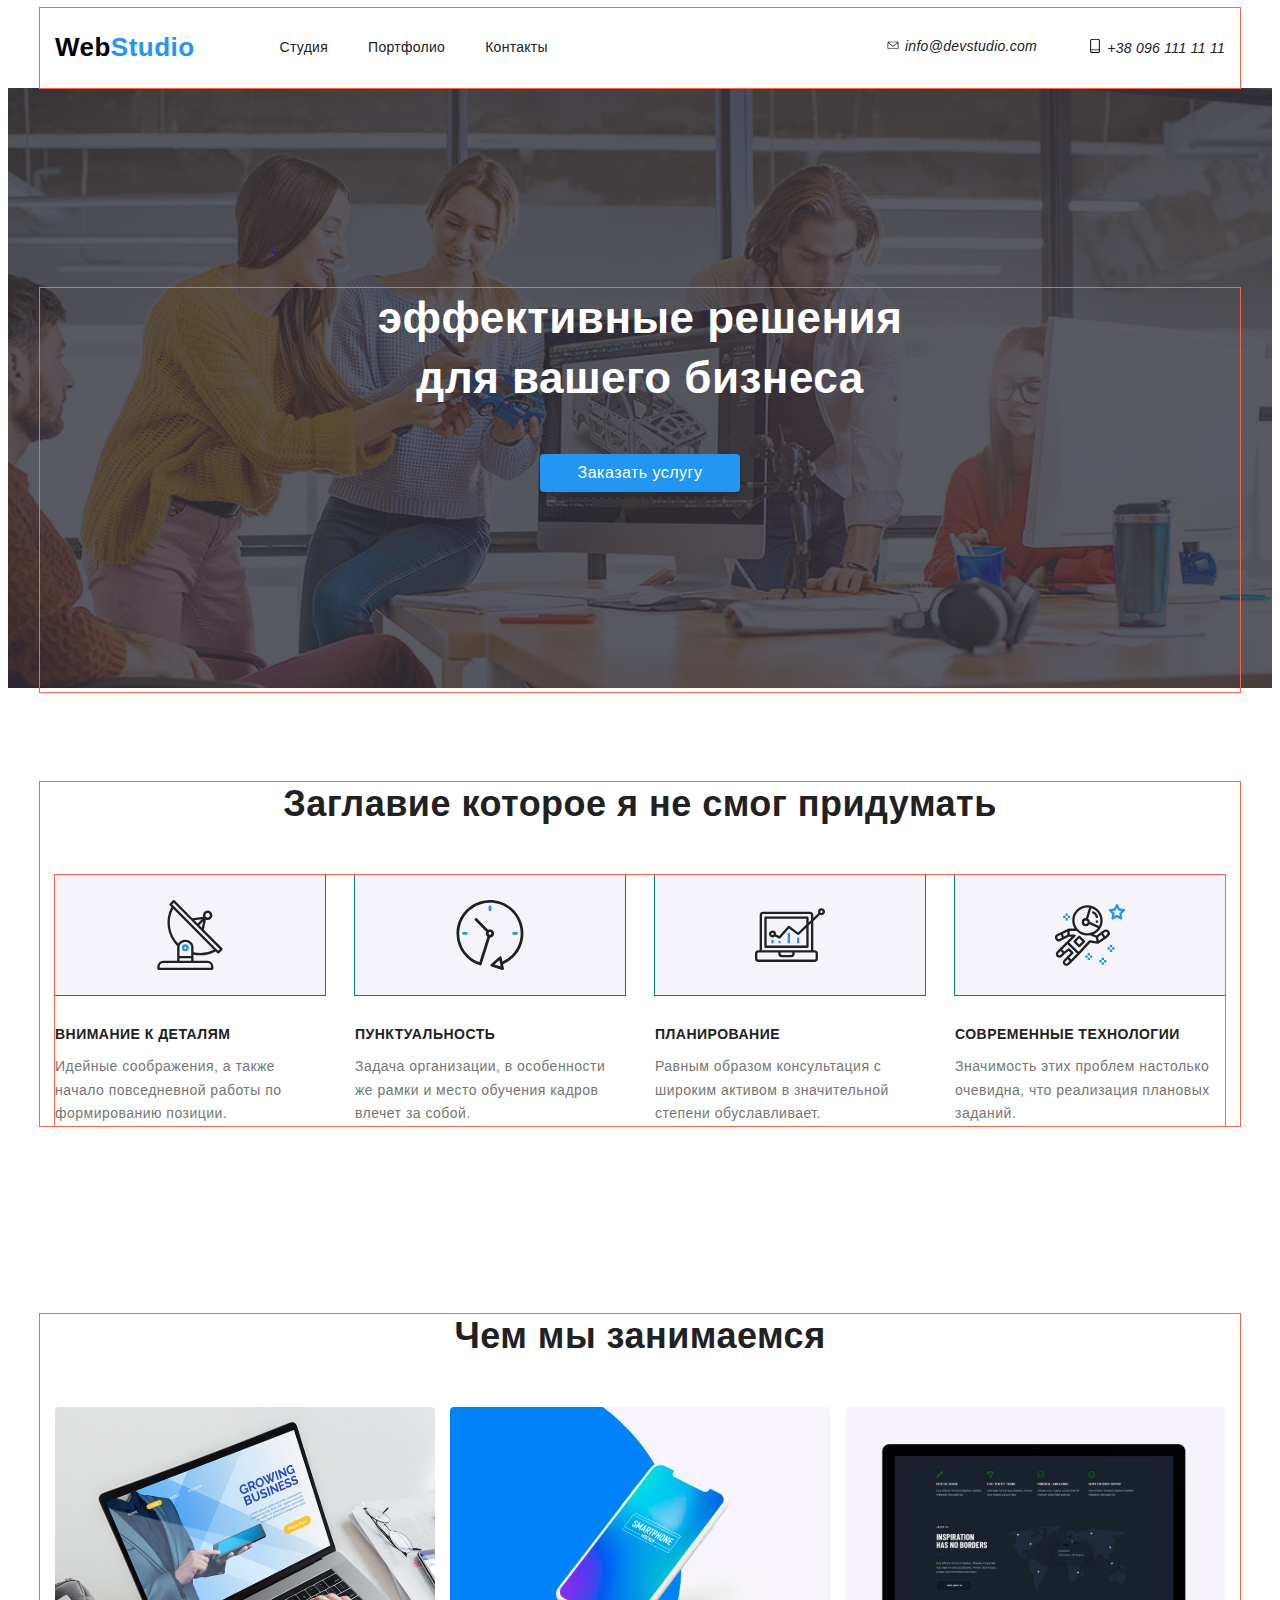
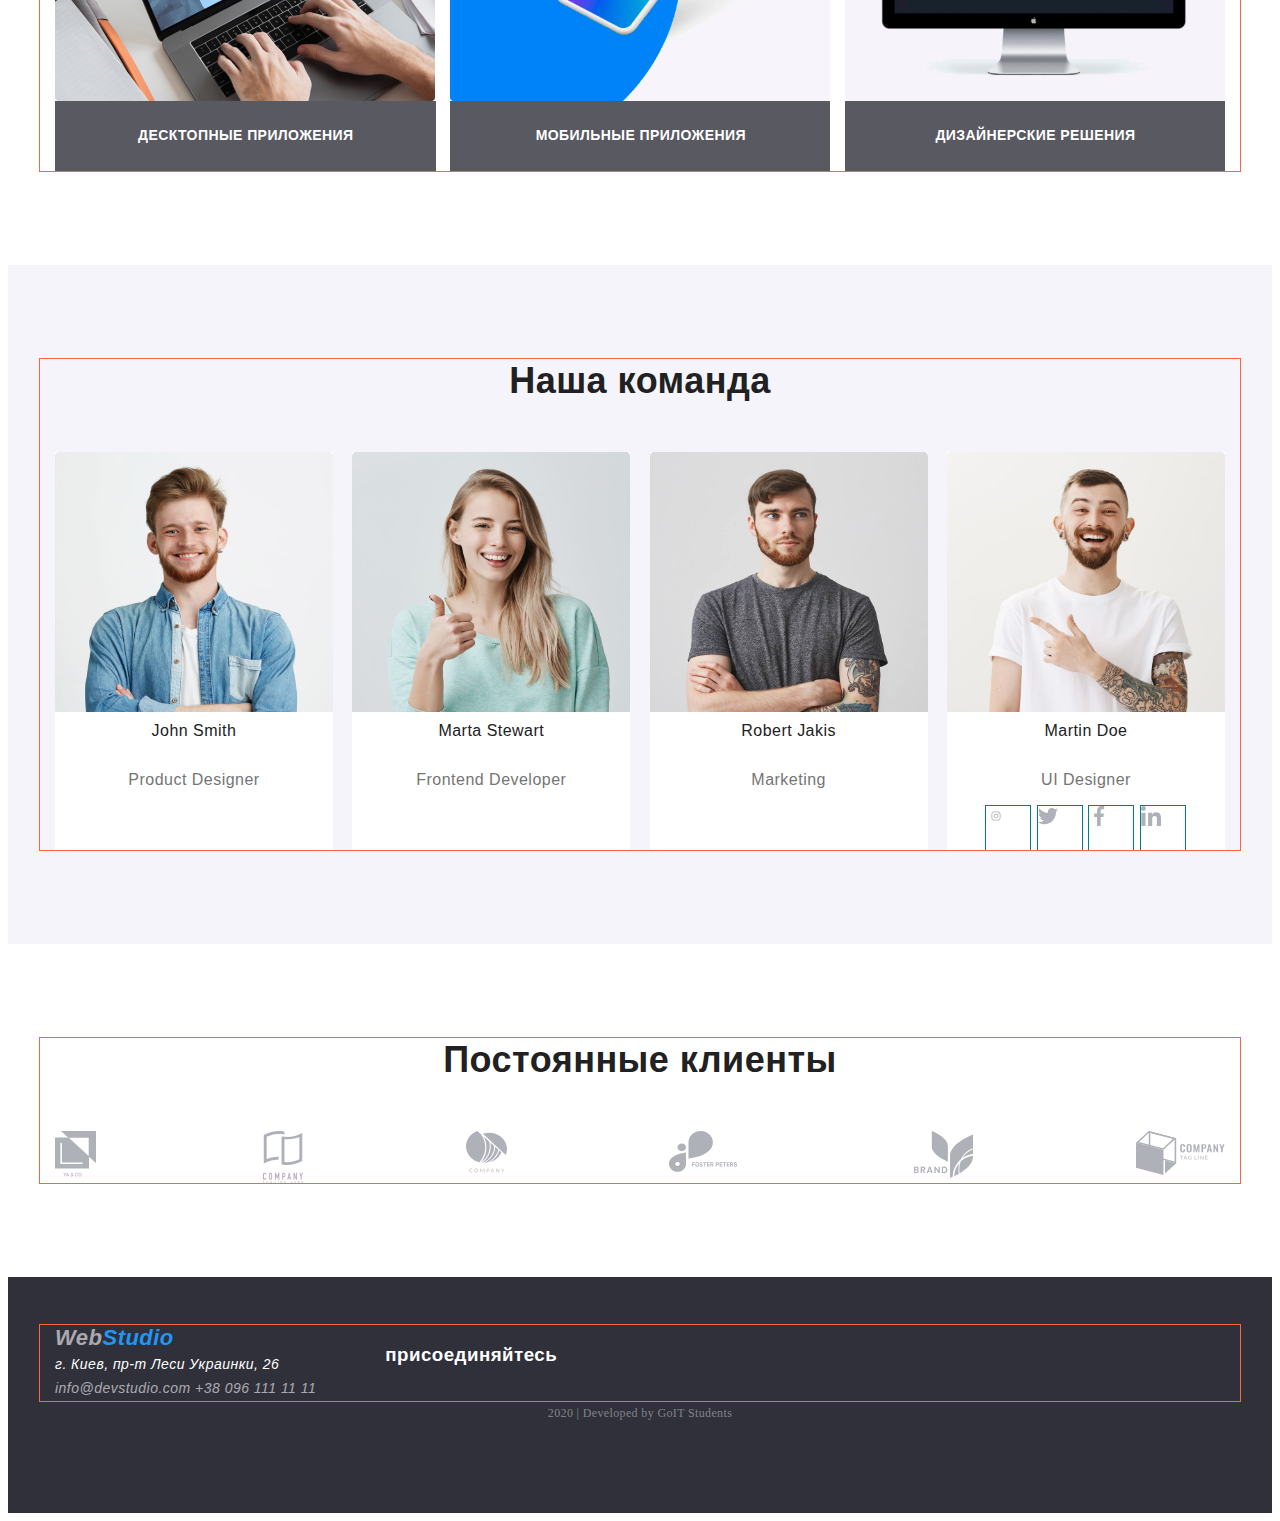
==== index.html @ 1aace9b9 "loading" ====
<!DOCTYPE html>
<html lang="ru">

<head>
    <meta charset="UTF-8">
    <meta name="viewport" content="width=device-width, initial-scale=1.0">
    <link rel="stylesheet" href="./css/common.css">
    <link rel="stylesheet" href="./css/styles.css">
    <title>WEBstudIO</title>
</head>

<body class="page">
    <!-- ==========================================================
                                           HEADER                  
 ============================================================== -->
    <header class="page-header">
        <div class="container">
            <nav class="main-nav">
                <a class="header-logo" href="./index.html">Web<span class="logo-color">Studio</span></a>
                <ul class="nav-link list">
                    <li class="item"><a href="./studio.html" class="link-list">Студия</a></li>
                    <li class="item"><a href="./portfolio.html" class="link-list">Портфолио</a></li>
                    <li class="item"><a href="./contacts.html" class="link-list">Контакты</a></li>
                </ul>
                <address class="address">
            <a href="mailto:info@devstudio.com" class="link-list item">
                    <svg class="mail" width="16" height="10.85">
                    <use href="./img/sprite.svg#mail"></use>
                </svg>
                info@devstudio.com</a>
            <a href="tel:+380961111111" class="link-list item">
                <svg class="phone" width="16" height="14.47">
                    <use href="./img/sprite.svg#hone"></use>
                </svg>
                +38 096 111 11 11</a>
            </address>
            </nav>
        </div>
    </header>
    <main>
        <!-- HERO -->
        <section class="hero overlay">
            <div class="container">
                <h1 class="hero-title">эффективные решения<br> для вашего бизнеса</h1>
                <a href="" class="hero-button">Заказать услугу</a>
            </div>
        </section>
        <!-- Заглавие которое я не смог придумать, но оно потом будет скрыто -->
        <section class="section">
            <div class="container">
                <h2 class="section-title">Заглавие которое я не смог придумать</h2>
                <ul class="about-us">
                    <li class="antenna tests">
                        <!-- <img src="./img/advantage.jpg" alt="" class="link" width="270" height="120">-->
                        <h3 class="title">Внимание к деталям</h3>
                        <p>Идейные соображения, а также начало повседневной работы по формированию позиции.</p>
                    </li>
                    <li class="clock tests">
                        <!-- <img src="./img/advantage.jpg" alt="" class="link" width="270" height="120">-->
                        <h3 class="title ">Пунктуальность</h3>
                        <p>Задача организации, в особенности же рамки и место обучения кадров влечет за собой.</p>
                    </li>
                    <li class="computer tests">
                        <!-- <img src="./img/advantage.jpg" alt="" class="link" width="270" height="120">-->
                        <h3 class="title ">Планирование</h3>
                        <p>Равным образом консультация с широким активом в значительной степени обуславливает.</p>
                    </li>
                    <li class="kos tests">
                        <!-- <img src=" ./img/advantage.jpg " alt=" " class="link " width="270 " height="120 ">-->
                        <h3 class="title ">Современные технологии</h3>
                        <p>Значимость этих проблем настолько очевидна, что реализация плановых заданий.</p>
                    </li>
                </ul>
            </div>
        </section>

        <!-- Чем мы занимаемся -->
        <section class="section ">
            <div class="container ">
                <h2 class="section-title ">Чем мы занимаемся</h2>
                <ul class="work-list ">
                    <li><img src="./img/img1.svg " alt="фото декстопные " width="380">
                        <p>Десктопные приложения</p>
                    </li>
                    <li><img src="./img/box.svg " alt="фото Мобильные " width="380">
                        <p>Мобильные приложения</p>
                    </li>
                    <li><img src="./img/img3.svg " alt="фото Дизайнерские решения " width="380">
                        <p>Дизайнерские решения</p>
                    </li>
                </ul>
            </div>
        </section>


        <!-- OUR TEAM -->
        <section class="team-section">
            <div class="container flex-team">
                <h2 class="section-title">Наша команда</h2>
                <ul class="team-list">
                    <li><img src="./img/imgjohn.svg " alt="John Smith" width="278">
                        <h3 lang="en">John Smith</h3>
                        <p lang="en">Product Designer</p>
                        <!-- <a href="https://www.instagram.com "><img src="./img/instagram.png " alt="instagram "></a>
                        <a href="https://twitter.com/ "><img src="./img/twiter.png " alt="twiter "></a>
                        <a href="https://www.facebook.com/ "><img src="./img/facebook.svg " alt="facebook "></a>
                        <a href="https://www.linkedin.com/ "><img src="./img/linkedin.svg " alt="linkedin "></a> -->
                    </li>
                    <li><img src="./img/imgmarta.svg " alt="arta Stewart" width="278">
                        <h3 lang="en">Marta Stewart</h3>
                        <p lang="en">Frontend Developer</p>
                        <!-- <a href="https://www.instagram.com "><img src="./img/instagram.png " alt="instagram "></a>
                        <a href="https://twitter.com/ "><img src="./img/twiter.png " alt="twiter "></a>
                        <a href="https://www.facebook.com/ "><img src="./img/facebook.svg " alt="facebook "></a>
                        <a href="https://www.linkedin.com/ "><img src="./img/linkedin.svg " alt="linkedin "></a> -->
                    </li>
                    <li><img src="./img/imgrobert.svg " alt="Robert Jakis" width="278">
                        <h3 lang="en">Robert Jakis</h3>
                        <p lang="en">Marketing</p>
                        <!-- <a href="https://www.instagram.com "><img src="./img/instagram.png " alt="instagram "></a>
                        <a href="https://twitter.com/ "><img src="./img/twiter.png " alt="twiter "></a>
                        <a href="https://www.facebook.com/ "><img src="./img/facebook.svg " alt="facebook "></a>
                        <a href="https://www.linkedin.com/ "><img src="./img/linkedin.svg " alt="linkedin "></a> -->
                    </li>
                    <li><img src="./img/imgmartin.svg " alt="Martin Doe" width="278">
                        <h3 lang="en">Martin Doe</h3>
                        <p lang="en">UI Designer</p>
                        <ul class="social-list">
                            <li class="social-list-link"><svg class="" width="20" height="20">
                    <use href="./img/sprite.svg#instagram"></use>
                </svg>
                            </li>
                            <li class="social-list-link"><svg class="" width="20" height="20">
                    <use href="./img/sprite.svg#twitter"></use>
                </svg></li>
                            <li class="social-list-link"><svg class="" width="20" height="20">
                    <use href="./img/sprite.svg#facebook"></use>
                </svg></li>
                            <li class="social-list-link"><svg class="" width="20" height="20">
                    <use href="./img/sprite.svg#linkedin"></use>
                </svg></li>
                        </ul>
                    </li>
                </ul>
            </div>
        </section>

        <!-- Постоянные клиенты -->
        <section class="section ">
            <div class="container ">
                <h2 class="section-title ">Постоянные клиенты</h2>
                <ul class="regular-customers ">
                    <li>
                        <a href="/ "><img src="./img/Client1.svg " alt="name company1 "></a>
                    </li>
                    <li>
                        <a href="/ "><img src="./img/Client2.svg " alt="name company2 "></a>
                    </li>
                    <li>
                        <a href="/ "><img src="./img/Client3.svg " alt="name company3 "></a>
                    </li>
                    <li>
                        <a href="/ "><img src="./img/Client4.svg " alt="name company4 "></a>
                    </li>
                    <li>
                        <a href="/ "><img src="./img/Client5.svg " alt="name company5 "></a>
                    </li>
                    <li>
                        <a href="/ "><img src="./img/Client6.svg " alt="name company6 "></a>
                    </li>
                </ul>
            </div>
        </section>
    </main>
    <!-- FOOTER -->
    <footer class="footer ">
        <div class="container footer-flex ">
            <address>
            <a class="footer-logo " href="./index.html ">Web<span class="logo-color ">Studio</span></a>
            <br>г. Киев, пр-т Леси Украинки, 26
            <br><a href="mailto:info@devstudio.com ">info@devstudio.com</a>
            <a href="tel:+380961111111 ">+38 096 111 11 11</a>
            </address>
            <ul class="hey ">
                <li>
                    <h3>присоединяйтесь</h3>
                    <!-- <a href="https://www.instagram.com "><img src="./img/instagram.png " alt="instagram "></a>
                    <a href="https://twitter.com/ "><img src="./img/twiter.png " alt="twiter "></a>
                    <a href="https://www.facebook.com/ "><img src="./img/facebook.svg " alt="facebook "></a>
                    <a href="https://www.linkedin.com/ "><img src="./img/linkedin.svg " alt="linkedin "></a> -->
                </li>
            </ul>
        </div>
        <p class="coop ">2020 | Developed by GoIT Students </p>
    </footer>
</body>


</html>
---- css/common.css ----
:root {
    /* Цвет основного текста #212121 */
    --primery-text-color: #212121;
    /* вторичный цвет текста <p> #757575 */
    --secondary-text-color: #757575;
    /* Акцент (текст при наведении) #2196F3 */
    --text-color-accent: #2196F3;
    /* Копирейт в футере rgba(255, 255, 255, 0.4) */
    --footer-copyright-color: rgba(255, 255, 255, 0.4);
}


/* body */

img {
    vertical-align: bottom
}

html {
    box-sizing: border-box;
}

*,
*::before,
*::after {
    box-sizing: inherit;
}

.page {
    background-color: #ffffff;
    color: var(--primery-text-color);
    font-family: Roboto, sans-serif;
    letter-spacing: 0.03em;
}


/* HEADER */

.main-nav {
    display: flex;
    align-items: center;
}

.main-nav .address {
    margin-left: auto;
}

.logo-color {
    color: var(--text-color-accent);
}

.header-logo {
    color: #000000;
    font-weight: 700;
    font-size: 26px;
    line-height: 1.9;
    text-decoration: none;
    /* margin-top: 24px;
    margin-bottom: 25px; */
}

.list {
    list-style: none;
}

.link-list {
    text-decoration: none;
    color: #212121;
    font-size: 14px;
    line-height: 1.14;
    letter-spacing: 0.02em;
    font-weight: 500;
}

.link-list:hover,
.link-list:focus {
    color: var(--text-color-accent);
    fill: var(--text-color-accent);
}

.nav-link {
    display: flex;
    color: #212121;
    margin-top: 0;
    margin-bottom: 0;
    padding-left: 0;
    margin-left: 85px;
}

.nav-link .link-list {
    display: block;
    padding-top: 32px;
    padding-bottom: 32px;
}

.nav-link .link-list.current {
    color: #2196F3;
}

.nav-link .item:not(:last-child) {
    margin-right: 40px;
}

.address {
    color: var(--secondary-text-color);
}

.address {
    display: flex;
}

.address .item:not(:last-child) {
    margin-right: 50px;
}


/* footer */

.footer-flex {
    display: flex;
}

.footer-logo {
    /* display: block; */
    font-weight: bold;
    font-size: 22px;
    line-height: 26px;
    margin-bottom: 10px;
}

.footer {
    background-color: #2F303A;
    color: #ffffff;
    padding-top: 48px;
    padding-bottom: 88px;
}

.footer a {
    color: rgba(255, 255, 255, 0.6);
    text-decoration: none;
}

.footer address {
    font-weight: 400;
    font-size: 14px;
    line-height: 1.7;
}

.footer ul {
    list-style-type: none;
    margin-top: 0;
    margin-bottom: 0;
    padding-left: 0;
}

.coop {
    margin-bottom: 0;
    margin-top: 0;
    font-family: Roboto;
    font-style: normal;
    font-weight: normal;
    font-size: 12px;
    line-height: 24px;
    /* or 200% */
    text-align: center;
    letter-spacing: 0.03em;
    color: rgba(255, 255, 255, 0.4);
}

.hey {
    margin-left: 69px;
}
---- css/styles.css ----
/* Вторичный цвет фона #F5F4FA */


/* футер цвет фона иконок соцсетей:rgba(255, 255, 255, 0.1); */


/* MAIN */

.phone {
    color: #757575
}

.mail {
    display: inline-block;
    color: #757575;
}


/* .phone:hover {
    fill: red;
}  */

.section {
    padding-bottom: 94px;
    padding-top: 94px;
}

.team-section {
    padding-bottom: 94px;
    padding-top: 94px;
}

.container {
    width: 1200px;
    padding-left: 15px;
    padding-right: 15px;
    margin-left: auto;
    margin-right: auto;
    outline: 1px solid tomato;
}

.section p {
    color: var(--secondary-text-color);
}


/* Заглавие которое я не смог придумать */

.tests:not(:last-child) {
    width: 270px;
    margin-right: 30px;
}

.about-us .link {
    background-color: #f5f4fa;
}

.about-us {
    display: flex;
    margin-top: 0;
    margin-bottom: 0;
    list-style-type: none;
    padding-left: 0;
    outline: solid 1px tomato;
}

.antenna::before {
    display: block;
    content: '';
    width: 270px;
    height: 120px;
    background-image: url('../img/antenna.svg');
    background-size: 70px;
    background-repeat: no-repeat;
    background-position: center;
    background-color: #F5F4FA;
    outline: solid 1px teal;
}

.clock::before {
    display: block;
    content: '';
    width: 270px;
    height: 120px;
    background-image: url('../img/clock.svg');
    background-size: 70px;
    background-repeat: no-repeat;
    background-position: center;
    background-color: #F5F4FA;
    outline: solid 1px teal;
}

.computer::before {
    display: block;
    content: '';
    width: 270px;
    height: 120px;
    background-image: url('../img/diagram.svg');
    background-size: 70px;
    background-repeat: no-repeat;
    background-position: center;
    background-color: #F5F4FA;
    outline: solid 1px teal;
}

.kos::before {
    display: block;
    content: '';
    width: 270px;
    height: 120px;
    background-image: url('../img/astronaut.svg');
    background-size: 70px;
    background-repeat: no-repeat;
    background-position: center;
    background-color: #F5F4FA;
    outline: solid 1px teal;
}


/* Чем мы занимаемся */

.work-list p {
    background-color: rgba(47, 48, 58, 0.8);
    color: #FFFFFF;
    padding: 27px;
    padding-left: 83px;
    padding-right: 82px;
}


/* OUR TEAM */

.social-list {
    list-style-type: none;
    display: flex;
    margin: 0;
    padding: 0;
    justify-content: space-around;
    margin-left: 35px;
    margin-right: 36px;
}

.social-list-link {
    width: 44px;
    height: 44px;
    outline: 1px solid teal;
    background-size: 20px;
}

.team-section {
    background-color: #f5f4fa;
}

.team-section p {
    color: var(--secondary-text-color);
}

.team-list li {
    background-color: #ffffff;
}

.team-list img:hover,
.team-list a:focus {
    background-color: var(--text-color-accent);
}


/* Постоянные клиенты */

.regular-customers img:hover {
    background-color: var(--text-color-accent);
}


/* button */

.button {
    background-color: #F5F4FA;
    font-weight: 500;
    font-size: 16px;
    line-height: 1.62;
    text-align: center;
}

.button:hover {
    background-color: var(--text-color-accent);
}

.hero-button {
    display: inline-block;
    background-color: var(--text-color-accent);
    color: #ffffff;
    padding: 10px 32px;
    box-shadow: 0px 4px 4px rgba(0, 0, 0, 0.15);
    border-radius: 4px;
    text-decoration: none;
    min-width: 200px;
    text-align: center;
    margin-bottom: 200px;
    margin-top: 46px;
}


/* HERO */


/* Фон в Герое */

.overlay {
    max-width: 1600px;
    height: 600px;
    margin-left: auto;
    margin-right: auto;
    background-size: cover;
    background-repeat: no-repeat;
    background-position: center;
    background-image: linear-gradient( to right, rgba(47, 48, 58, 0.8), rgba(47, 48, 58, 0.8)), url(../img/hero.jpg);
}

.hero {
    text-align: center;
    padding-top: 200px;
}

.hero-title {
    font-weight: 900;
    font-size: 44px;
    line-height: 1.36;
    margin-bottom: 0;
    margin-top: 0;
    color: #FFFFFF;
    /* or 136% */
}


/* Заглавие которое я не смог придумать,
но оно потом будет скрыто */

.about-us .title {
    font-weight: 700;
    font-size: 14px;
    line-height: 1.4;
    text-transform: uppercase;
}

.about-us p {
    font-weight: 400;
    font-size: 14px;
    line-height: 1.7;
    margin-top: 0;
    margin-bottom: 0;
}

.title {
    margin-bottom: 10px;
    margin-top: 30px;
}


/* Чем мы занимаемся */

.section-title {
    font-weight: 700;
    font-size: 36px;
    line-height: 1.2;
    text-align: center;
    margin-top: 0;
    margin-bottom: 50px;
}

.work-list li p {
    font-weight: 700;
    font-size: 14px;
    line-height: 1.14;
    text-align: center;
    letter-spacing: 0.03em;
    text-transform: uppercase;
}

.work-list {
    display: flex;
    justify-content: space-between;
    list-style-type: none;
    margin-top: 0;
    margin-bottom: 0;
    padding-left: 0;
}

.work-list p {
    margin-top: 0;
    margin-bottom: 0;
}


/* OUR TEAM */

.team-list {
    display: flex;
    justify-content: space-between;
}

.team-list li h3 {
    font-weight: 500;
    font-size: 16px;
    line-height: 1.18;
    text-align: center;
}

.team-list li p {
    font-weight: 400;
    font-size: 16px;
    line-height: 1.18;
    /* identical to box height */
    text-align: center;
}

.team-list {
    margin-bottom: 0;
    margin-top: 0;
    list-style-type: none;
    list-style-position: 0;
    padding-left: 0;
}

.team-list p {
    margin-bottom: 16px;
    margin-top: 0;
}

.team-list h3 {
    margin-bottom: 30px;
    margin-top: 10px;
}


/* ПОСТОЯННЫЕ КЛИЕНТЫ */

.regular-customers {
    display: flex;
    justify-content: space-between;
    margin-top: 0;
    margin-bottom: 0;
    list-style-type: none;
    padding-left: 0;
}


/* OUR WORKS */

.card-content {
    padding-left: 24px;
    padding-right: 24px;
    padding-bottom: 20px;
    padding-top: 20px;
}

.porto-flex {
    display: flex;
    flex-wrap: wrap;
    justify-content: space-between;
}

.porto-container {
    width: 370px;
    height: 404px;
    /* margin-right: 30px; */
    margin-bottom: 30px;
}


/* .porto-container:nth-child(3n) {
        margin-right: 0;
    } */

.porto-container:nth-last-child(-n+3) {
    margin-bottom: 0;
}

.porto {
    padding-top: 94px;
    padding-bottom: 94px;
}

.work-button {
    text-align: center;
    margin-bottom: 34px;
}

.work-button .button {
    margin-right: 8px;
    padding: 6px 22px;
    display: inline-block;
    background: #F5F4FA;
    border-radius: 4px;
    font-style: normal;
    font-weight: 500;
    font-size: 16px;
    line-height: 26px;
    /* identical to box height, or 162% */
    text-align: center;
    letter-spacing: 0.03em;
}

.lstb {
    margin-right: 0;
}

.work-button .button:hover {
    background-color: #2196F3;
    color: white;
    box-shadow: 0px 2px 2px rgba(0, 0, 0, 0.12), 0px 1px 2px rgba(0, 0, 0, 0.08), 0px 3px 1px rgba(0, 0, 0, 0.1);
}


/* .title-port {
    margin-top: 0;
    margin-bottom: 0;
} */


/* .test {
        outline: solid 1px turquoise;
    }
     */

.link-work {
    list-style-type: none;
    margin-top: 0;
    margin-bottom: 0;
    padding-left: 0;
}

.link-work h3 {
    margin-bottom: 0;
    margin-top: 0;
}

.link-work p {
    margin-bottom: 0px;
    margin-top: 0;
}

.link-work li h3 {
    font-weight: 700;
    font-size: 17px;
    line-height: 2;
    letter-spacing: 0.06em;
}

.link-work li p {
    font-weight: 400;
    font-size: 16px;
    line-height: 1.87;
    color: #757575;
}

.about-site {
    font-weight: 400;
    font-size: 18px;
    line-height: 1.56;
    /* or 156% */
    letter-spacing: 0.03em;
}
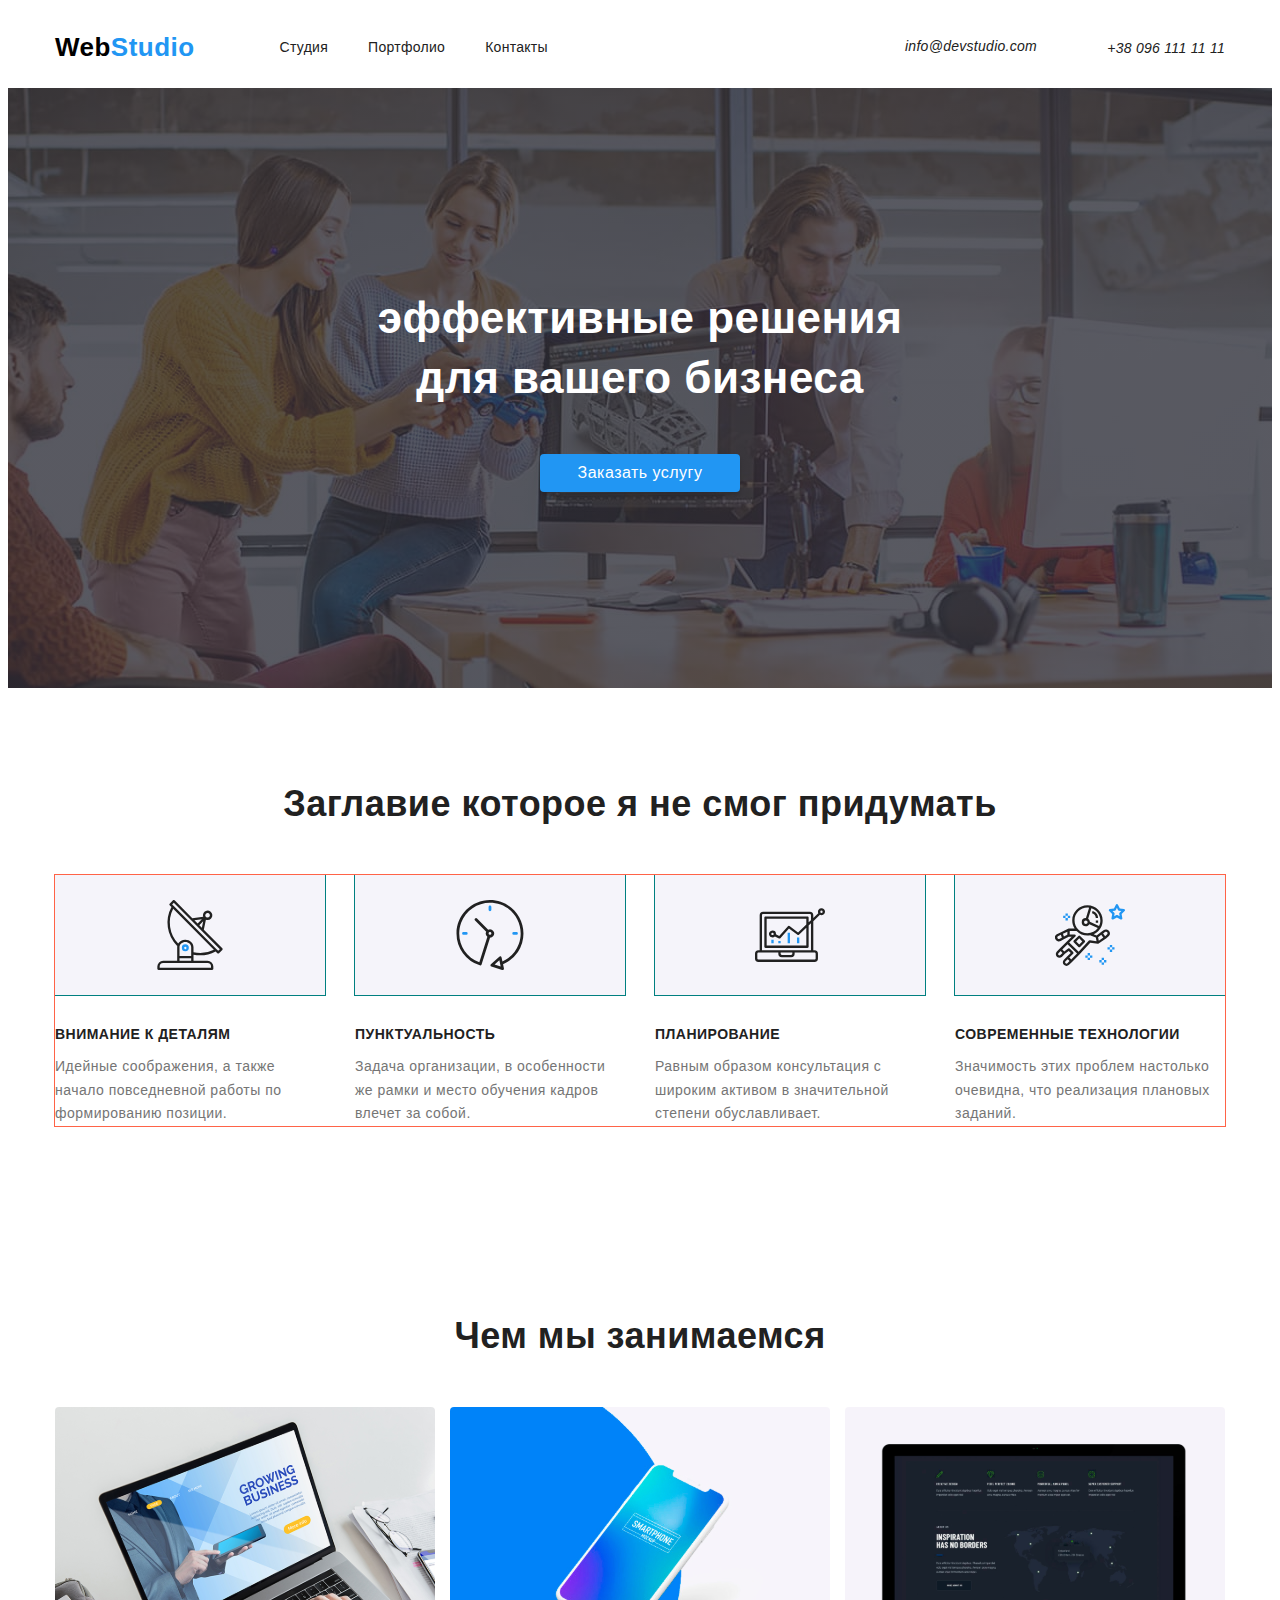
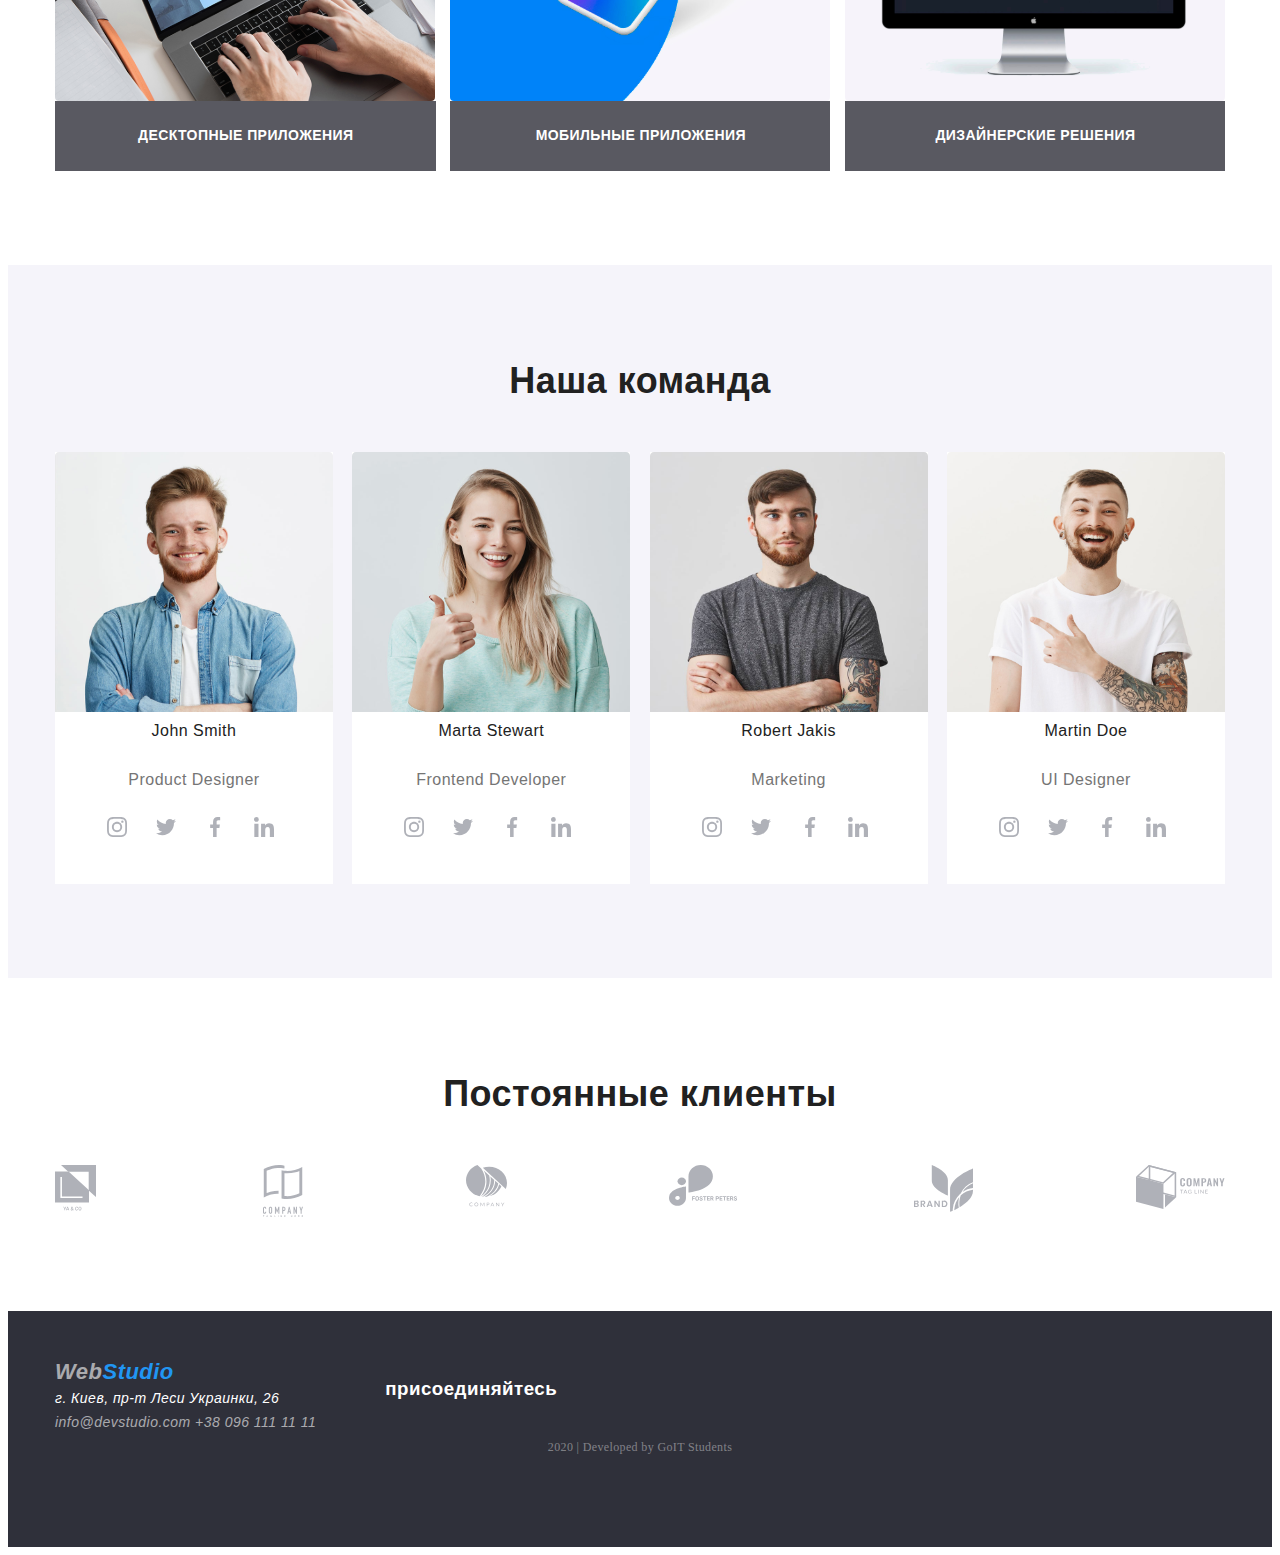
==== commit c2db44d1: "our team" ====
--- a/index.html
+++ b/index.html
@@ -101,44 +101,121 @@
                     <li><img src="./img/imgjohn.svg " alt="John Smith" width="278">
                         <h3 lang="en">John Smith</h3>
                         <p lang="en">Product Designer</p>
-                        <!-- <a href="https://www.instagram.com "><img src="./img/instagram.png " alt="instagram "></a>
-                        <a href="https://twitter.com/ "><img src="./img/twiter.png " alt="twiter "></a>
-                        <a href="https://www.facebook.com/ "><img src="./img/facebook.svg " alt="facebook "></a>
-                        <a href="https://www.linkedin.com/ "><img src="./img/linkedin.svg " alt="linkedin "></a> -->
+                        <ul class="social-list">
+                            <a href="https://www.instagram.com ">
+                                <button class="btn-ic">
+                                <svg class="btn-icon" width="20" height="20">
+                                    <use href="./img/sprite.svg#instagram"></use>
+                                </svg>
+                            </button></a>
+                            <a href="https://twitter.com/ ">
+                                <button class="btn-ic">
+                                <svg class="btn-icon" width="20" height="20">
+                                    <use href="./img/sprite.svg#twitter"></use>
+                                </svg>
+                            </button></a>
+                            <a href="https://www.facebook.com/">
+                                <button class="btn-ic">
+                                <svg class="btn-icon" width="20" height="20">
+                                    <use href="./img/sprite.svg#facebook"></use>
+                                </svg>
+                                </button></a>
+                            <a href="https://www.linkedin.com/ ">
+                                <button class="btn-ic">
+                                <svg class="btn-icon" width="20" height="20">
+                                    <use href="./img/sprite.svg#linkedin"></use>
+                                </svg>
+                            </button></a>
+                        </ul>
                     </li>
                     <li><img src="./img/imgmarta.svg " alt="arta Stewart" width="278">
                         <h3 lang="en">Marta Stewart</h3>
                         <p lang="en">Frontend Developer</p>
-                        <!-- <a href="https://www.instagram.com "><img src="./img/instagram.png " alt="instagram "></a>
-                        <a href="https://twitter.com/ "><img src="./img/twiter.png " alt="twiter "></a>
-                        <a href="https://www.facebook.com/ "><img src="./img/facebook.svg " alt="facebook "></a>
-                        <a href="https://www.linkedin.com/ "><img src="./img/linkedin.svg " alt="linkedin "></a> -->
+                        <ul class="social-list">
+                            <a href="https://www.instagram.com ">
+                                <button class="btn-ic">
+                                <svg class="btn-icon" width="20" height="20">
+                                    <use href="./img/sprite.svg#instagram"></use>
+                                </svg>
+                            </button></a>
+                            <a href="https://twitter.com/ ">
+                                <button class="btn-ic">
+                                <svg class="btn-icon" width="20" height="20">
+                                    <use href="./img/sprite.svg#twitter"></use>
+                                </svg>
+                            </button></a>
+                            <a href="https://www.facebook.com/">
+                                <button class="btn-ic">
+                                <svg class="btn-icon" width="20" height="20">
+                                    <use href="./img/sprite.svg#facebook"></use>
+                                </svg>
+                                </button></a>
+                            <a href="https://www.linkedin.com/ ">
+                                <button class="btn-ic">
+                                <svg class="btn-icon" width="20" height="20">
+                                    <use href="./img/sprite.svg#linkedin"></use>
+                                </svg>
+                            </button></a>
+                        </ul>
                     </li>
                     <li><img src="./img/imgrobert.svg " alt="Robert Jakis" width="278">
                         <h3 lang="en">Robert Jakis</h3>
                         <p lang="en">Marketing</p>
-                        <!-- <a href="https://www.instagram.com "><img src="./img/instagram.png " alt="instagram "></a>
-                        <a href="https://twitter.com/ "><img src="./img/twiter.png " alt="twiter "></a>
-                        <a href="https://www.facebook.com/ "><img src="./img/facebook.svg " alt="facebook "></a>
-                        <a href="https://www.linkedin.com/ "><img src="./img/linkedin.svg " alt="linkedin "></a> -->
+                        <ul class="social-list">
+                            <a href="https://www.instagram.com ">
+                                <button class="btn-ic">
+                                <svg class="btn-icon" width="20" height="20">
+                                    <use href="./img/sprite.svg#instagram"></use>
+                                </svg>
+                            </button></a>
+                            <a href="https://twitter.com/ ">
+                                <button class="btn-ic">
+                                <svg class="btn-icon" width="20" height="20">
+                                    <use href="./img/sprite.svg#twitter"></use>
+                                </svg>
+                            </button></a>
+                            <a href="https://www.facebook.com/">
+                                <button class="btn-ic">
+                                <svg class="btn-icon" width="20" height="20">
+                                    <use href="./img/sprite.svg#facebook"></use>
+                                </svg>
+                                </button></a>
+                            <a href="https://www.linkedin.com/ ">
+                                <button class="btn-ic">
+                                <svg class="btn-icon" width="20" height="20">
+                                    <use href="./img/sprite.svg#linkedin"></use>
+                                </svg>
+                            </button></a>
+                        </ul>
                     </li>
                     <li><img src="./img/imgmartin.svg " alt="Martin Doe" width="278">
                         <h3 lang="en">Martin Doe</h3>
                         <p lang="en">UI Designer</p>
                         <ul class="social-list">
-                            <li class="social-list-link"><svg class="" width="20" height="20">
-                    <use href="./img/sprite.svg#instagram"></use>
-                </svg>
-                            </li>
-                            <li class="social-list-link"><svg class="" width="20" height="20">
-                    <use href="./img/sprite.svg#twitter"></use>
-                </svg></li>
-                            <li class="social-list-link"><svg class="" width="20" height="20">
-                    <use href="./img/sprite.svg#facebook"></use>
-                </svg></li>
-                            <li class="social-list-link"><svg class="" width="20" height="20">
-                    <use href="./img/sprite.svg#linkedin"></use>
-                </svg></li>
+                            <a href="https://www.instagram.com ">
+                                <button class="btn-ic">
+                                <svg class="btn-icon" width="20" height="20">
+                                    <use href="./img/sprite.svg#instagram"></use>
+                                </svg>
+                            </button></a>
+                            <a href="https://twitter.com/ ">
+                                <button class="btn-ic">
+                                <svg class="btn-icon" width="20" height="20">
+                                    <use href="./img/sprite.svg#twitter"></use>
+                                </svg>
+                            </button></a>
+                            <a href="https://www.facebook.com/">
+                                <button class="btn-ic">
+                                <svg class="btn-icon" width="20" height="20">
+                                    <use href="./img/sprite.svg#facebook"></use>
+                                </svg>
+                                </button></a>
+                            <a href="https://www.linkedin.com/ ">
+                                <button class="btn-ic">
+                                <svg class="btn-icon" width="20" height="20">
+                                    <use href="./img/sprite.svg#linkedin"></use>
+                                </svg>
+                            </button></a>
                         </ul>
                     </li>
                 </ul>
--- a/css/styles.css
+++ b/css/styles.css
@@ -14,11 +14,6 @@
     display: inline-block;
     color: #757575;
 }
-
-
-/* .phone:hover {
-    fill: red;
-}  */
 
 .section {
     padding-bottom: 94px;
@@ -36,7 +31,7 @@
     padding-right: 15px;
     margin-left: auto;
     margin-right: auto;
-    outline: 1px solid tomato;
+    /* outline: 1px solid tomato; */
 }
 
 .section p {
@@ -131,20 +126,31 @@
 /* OUR TEAM */
 
 .social-list {
-    list-style-type: none;
-    display: flex;
-    margin: 0;
+    margin-bottom: 34px;
+    margin-right: 36px;
+    color: teal;
+}
+
+.btn-icon {
+    fill: #AFB1B8
+}
+
+.btn-icon:hover {
+    fill: #FFFFFF;
+}
+
+.btn-ic {
     padding: 0;
-    justify-content: space-around;
-    margin-left: 35px;
-    margin-right: 36px;
-}
-
-.social-list-link {
+    background-color: #FFFFFF;
+    border: none;
     width: 44px;
     height: 44px;
-    outline: 1px solid teal;
-    background-size: 20px;
+    border-radius: 50%;
+    color: teal;
+}
+
+.btn-ic:hover {
+    background-color: #2196F3;
 }
 
 .team-section {
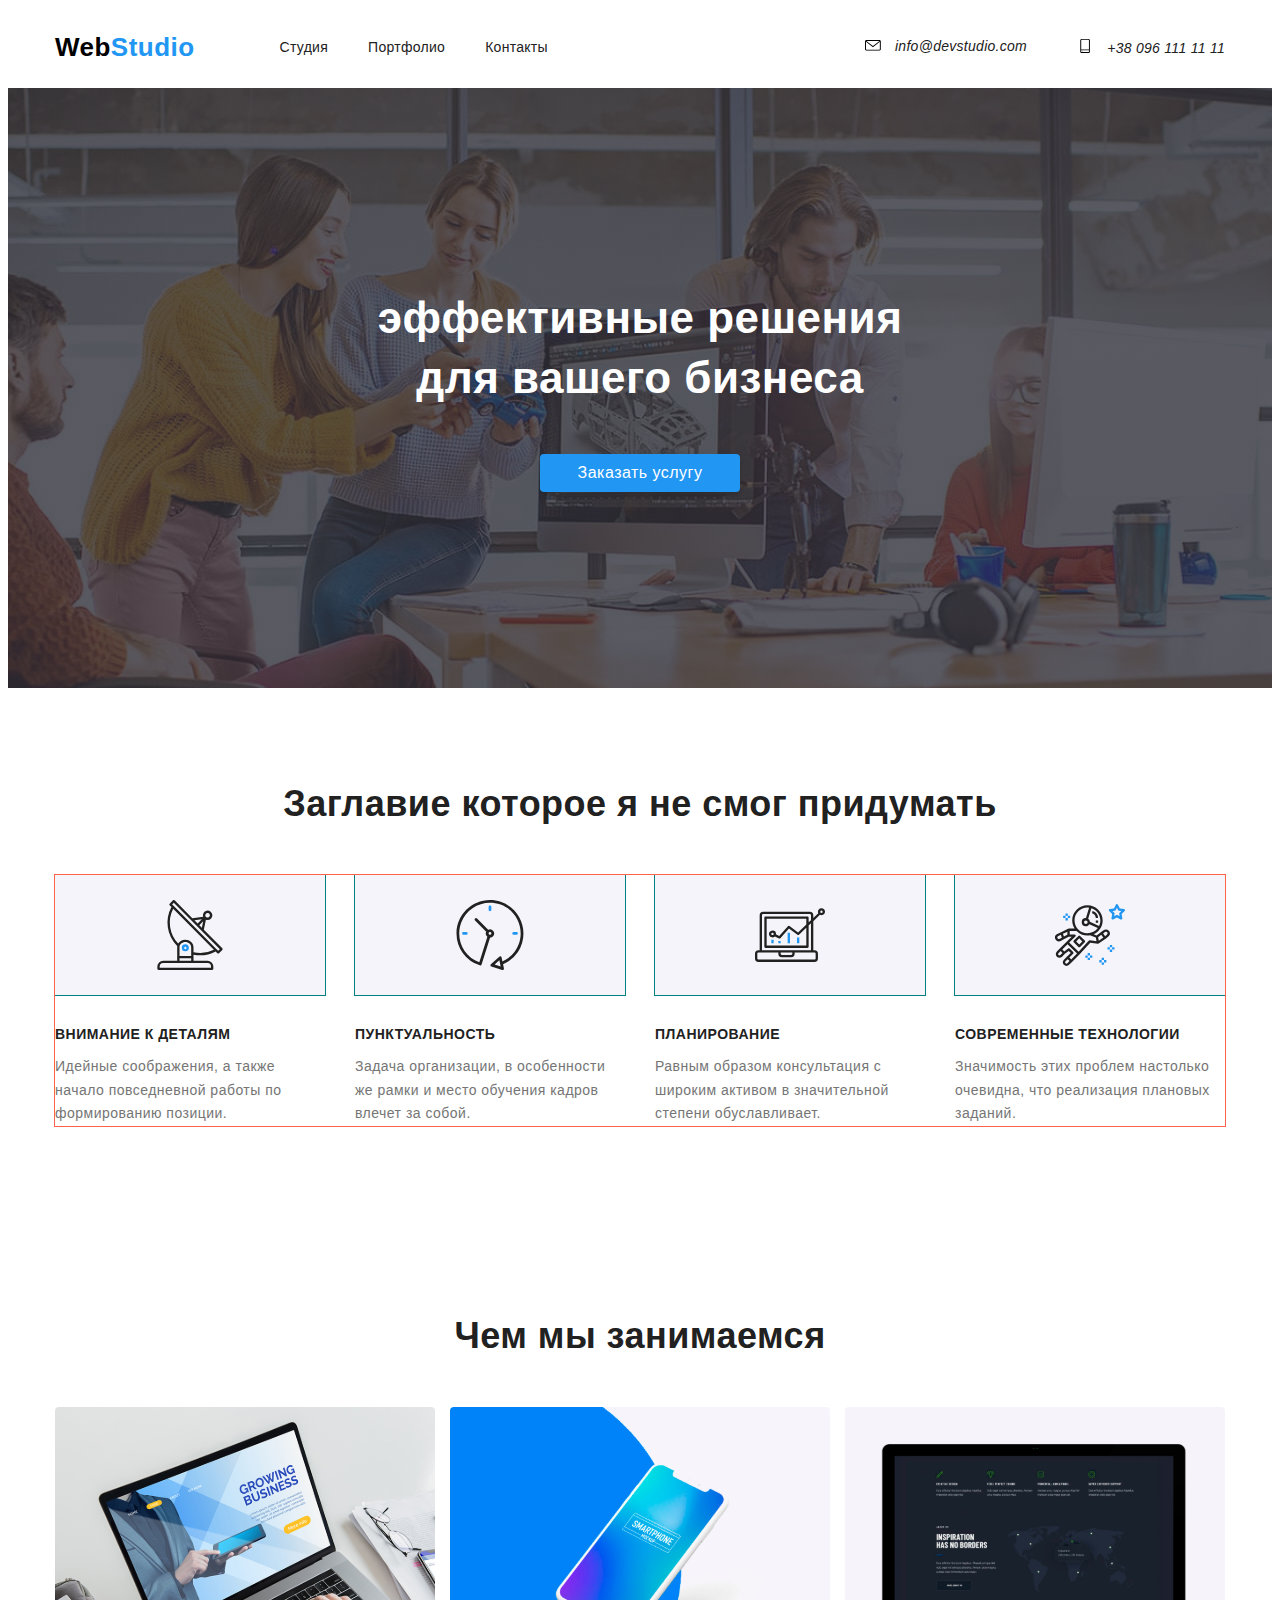
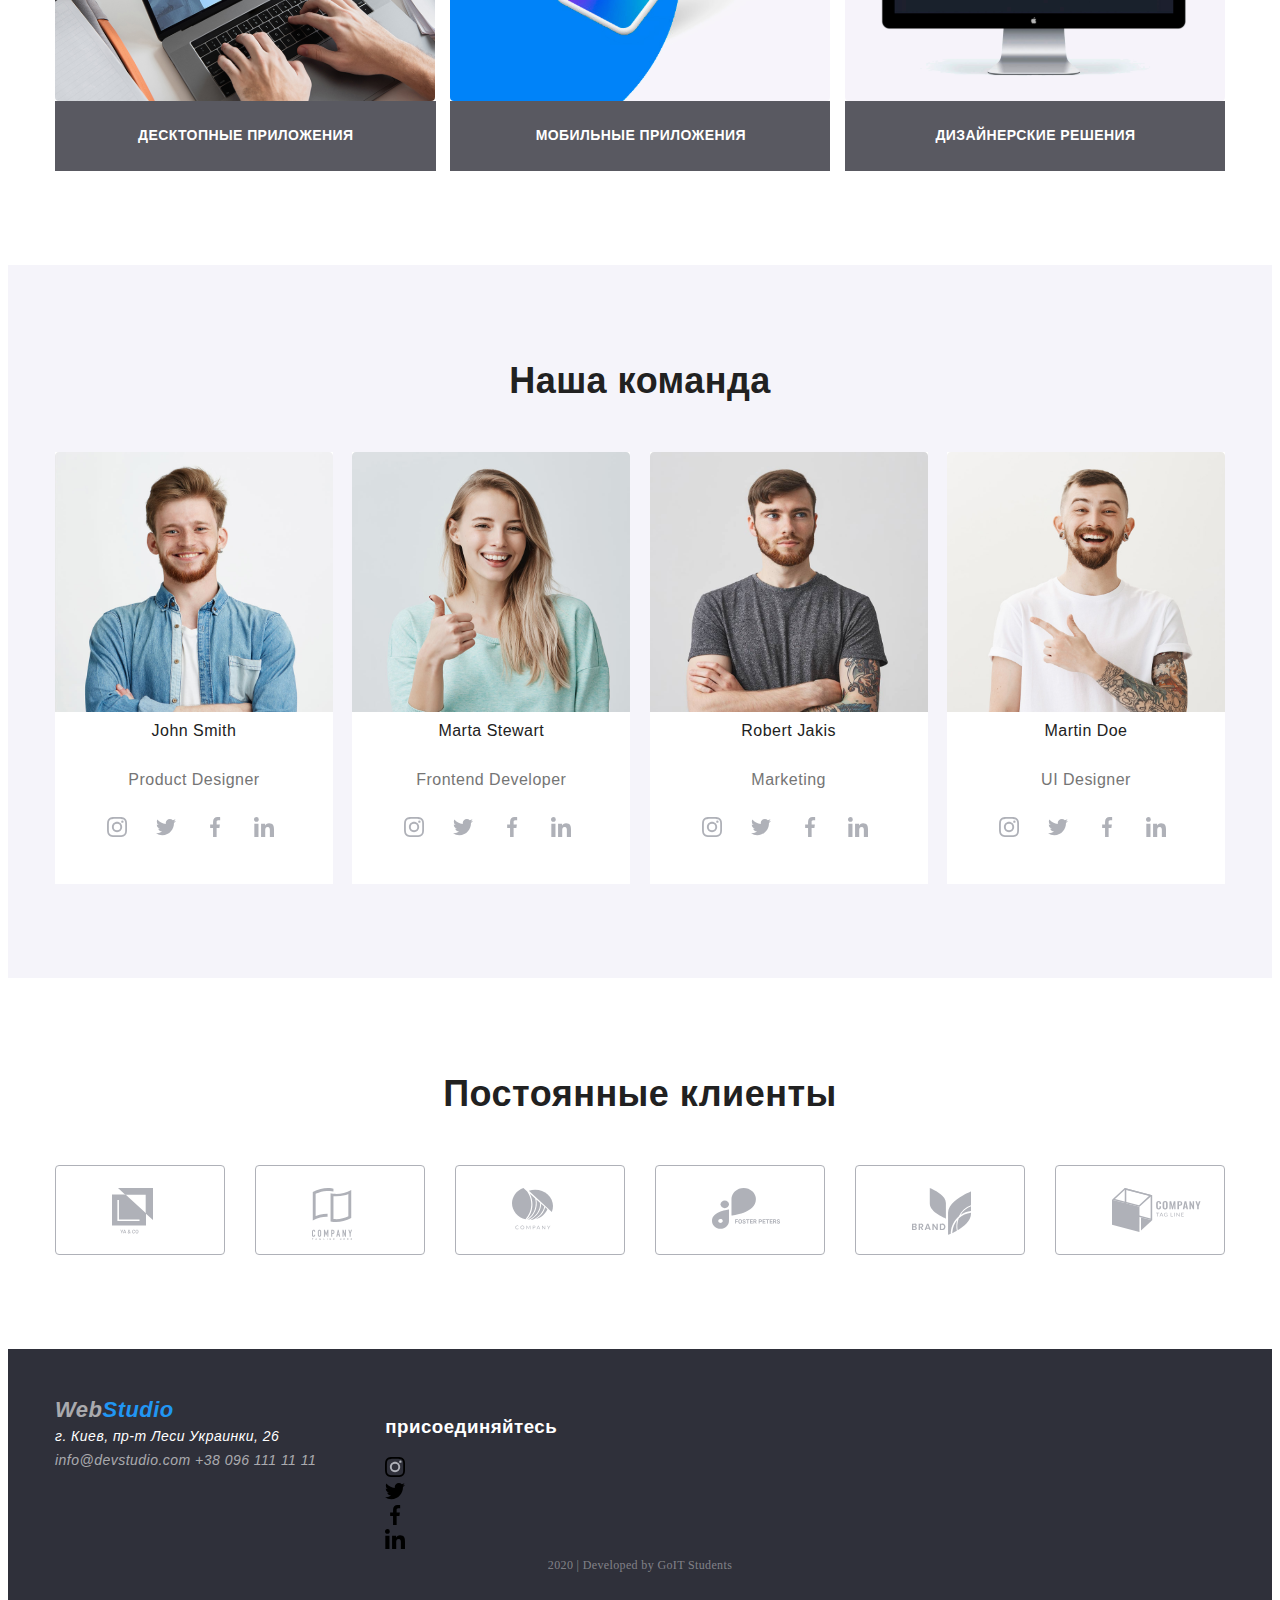
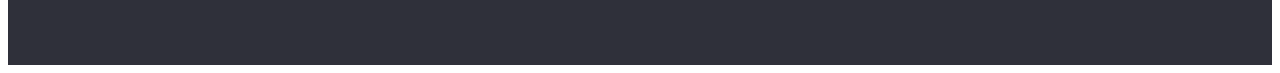
==== commit 61e118d5: "сделано клиенты" ====
--- a/index.html
+++ b/index.html
@@ -25,12 +25,12 @@
                 <address class="address">
             <a href="mailto:info@devstudio.com" class="link-list item">
                     <svg class="mail" width="16" height="10.85">
-                    <use href="./img/sprite.svg#mail"></use>
+                    <use href="./img/sprite1.svg#mail"></use>
                 </svg>
                 info@devstudio.com</a>
             <a href="tel:+380961111111" class="link-list item">
                 <svg class="phone" width="16" height="14.47">
-                    <use href="./img/sprite.svg#hone"></use>
+                    <use href="./img/sprite1.svg#hone"></use>
                 </svg>
                 +38 096 111 11 11</a>
             </address>
@@ -223,27 +223,27 @@
         </section>
 
         <!-- Постоянные клиенты -->
-        <section class="section ">
-            <div class="container ">
-                <h2 class="section-title ">Постоянные клиенты</h2>
-                <ul class="regular-customers ">
-                    <li>
-                        <a href="/ "><img src="./img/Client1.svg " alt="name company1 "></a>
-                    </li>
-                    <li>
-                        <a href="/ "><img src="./img/Client2.svg " alt="name company2 "></a>
-                    </li>
-                    <li>
-                        <a href="/ "><img src="./img/Client3.svg " alt="name company3 "></a>
-                    </li>
-                    <li>
-                        <a href="/ "><img src="./img/Client4.svg " alt="name company4 "></a>
-                    </li>
-                    <li>
-                        <a href="/ "><img src="./img/Client5.svg " alt="name company5 "></a>
-                    </li>
-                    <li>
-                        <a href="/ "><img src="./img/Client6.svg " alt="name company6 "></a>
+        <section class="section">
+            <div class="container">
+                <h2 class="section-title">Постоянные клиенты</h2>
+                <ul class="regular-customers">
+                    <li class="size-customers">
+                        <a href="/"><img src="./img/Client1.svg " alt="name company1"></a>
+                    </li>
+                    <li class="size-customers">
+                        <a class="color" href="/"><img src="./img/Client2.svg " alt="name company2"></a>
+                    </li>
+                    <li class="size-customers">
+                        <a href="/"><img src="./img/Client3.svg " alt="name company3"></a>
+                    </li>
+                    <li class="size-customers">
+                        <a href="/"><img src="./img/Client4.svg " alt="name company4"></a>
+                    </li>
+                    <li class="size-customers">
+                        <a href="/"><img src="./img/Client5.svg " alt="name company5"></a>
+                    </li>
+                    <li class="size-customers">
+                        <a href="/"><img src="./img/Client6.svg " alt="name company6"></a>
                     </li>
                 </ul>
             </div>
@@ -261,11 +261,26 @@
             <ul class="hey ">
                 <li>
                     <h3>присоединяйтесь</h3>
-                    <!-- <a href="https://www.instagram.com "><img src="./img/instagram.png " alt="instagram "></a>
-                    <a href="https://twitter.com/ "><img src="./img/twiter.png " alt="twiter "></a>
-                    <a href="https://www.facebook.com/ "><img src="./img/facebook.svg " alt="facebook "></a>
-                    <a href="https://www.linkedin.com/ "><img src="./img/linkedin.svg " alt="linkedin "></a> -->
-                </li>
+                    <ul class=" ">
+                        <li class=" ">
+                            <svg class=" " width="20 " height="20 ">
+                                <use href="./img/sprite.svg#instagram "></use>
+                            </svg>
+                        </li>
+                        <li>
+                            <svg class=" " width="20 " height="20 ">
+                                    <use href="./img/sprite.svg#twitter "></use>
+                                </svg>
+                        </li>
+                        <li>
+                            <svg class=" " width="20 " height="20 ">
+                                    <use href="./img/sprite.svg#facebook "></use>
+                                </svg>
+                        </li>
+                        <li><svg class=" " width="20 " height="20 ">
+                                    <use href="./img/sprite.svg#linkedin "></use>
+                                </svg></li>
+                    </ul>
             </ul>
         </div>
         <p class="coop ">2020 | Developed by GoIT Students </p>
--- a/css/styles.css
+++ b/css/styles.css
@@ -7,12 +7,16 @@
 /* MAIN */
 
 .phone {
-    color: #757575
+    color: #757575;
+    /* height: 14.94px; */
+    margin-right: 10px;
 }
 
 .mail {
     display: inline-block;
     color: #757575;
+    /* height: 11.2px; */
+    margin-right: 10px;
 }
 
 .section {
@@ -186,10 +190,12 @@
     font-size: 16px;
     line-height: 1.62;
     text-align: center;
+    border: none;
 }
 
 .button:hover {
     background-color: var(--text-color-accent);
+    border: none;
 }
 
 .hero-button {
@@ -348,6 +354,28 @@
     margin-bottom: 0;
     list-style-type: none;
     padding-left: 0;
+}
+
+.size-customers {
+    width: 170px;
+    height: 90px;
+    /* background-color: teal; */
+    border: 1px solid #AFB1B8;
+    box-sizing: border-box;
+    border-radius: 4px;
+    padding-top: 22px;
+    padding-bottom: 21px;
+    padding-left: 56px;
+    padding-right: 55px;
+}
+
+.size-customers:hover {
+    background-color: #2196F3;
+}
+
+.color:hover {
+    color: white;
+    fill: white;
 }
 
 
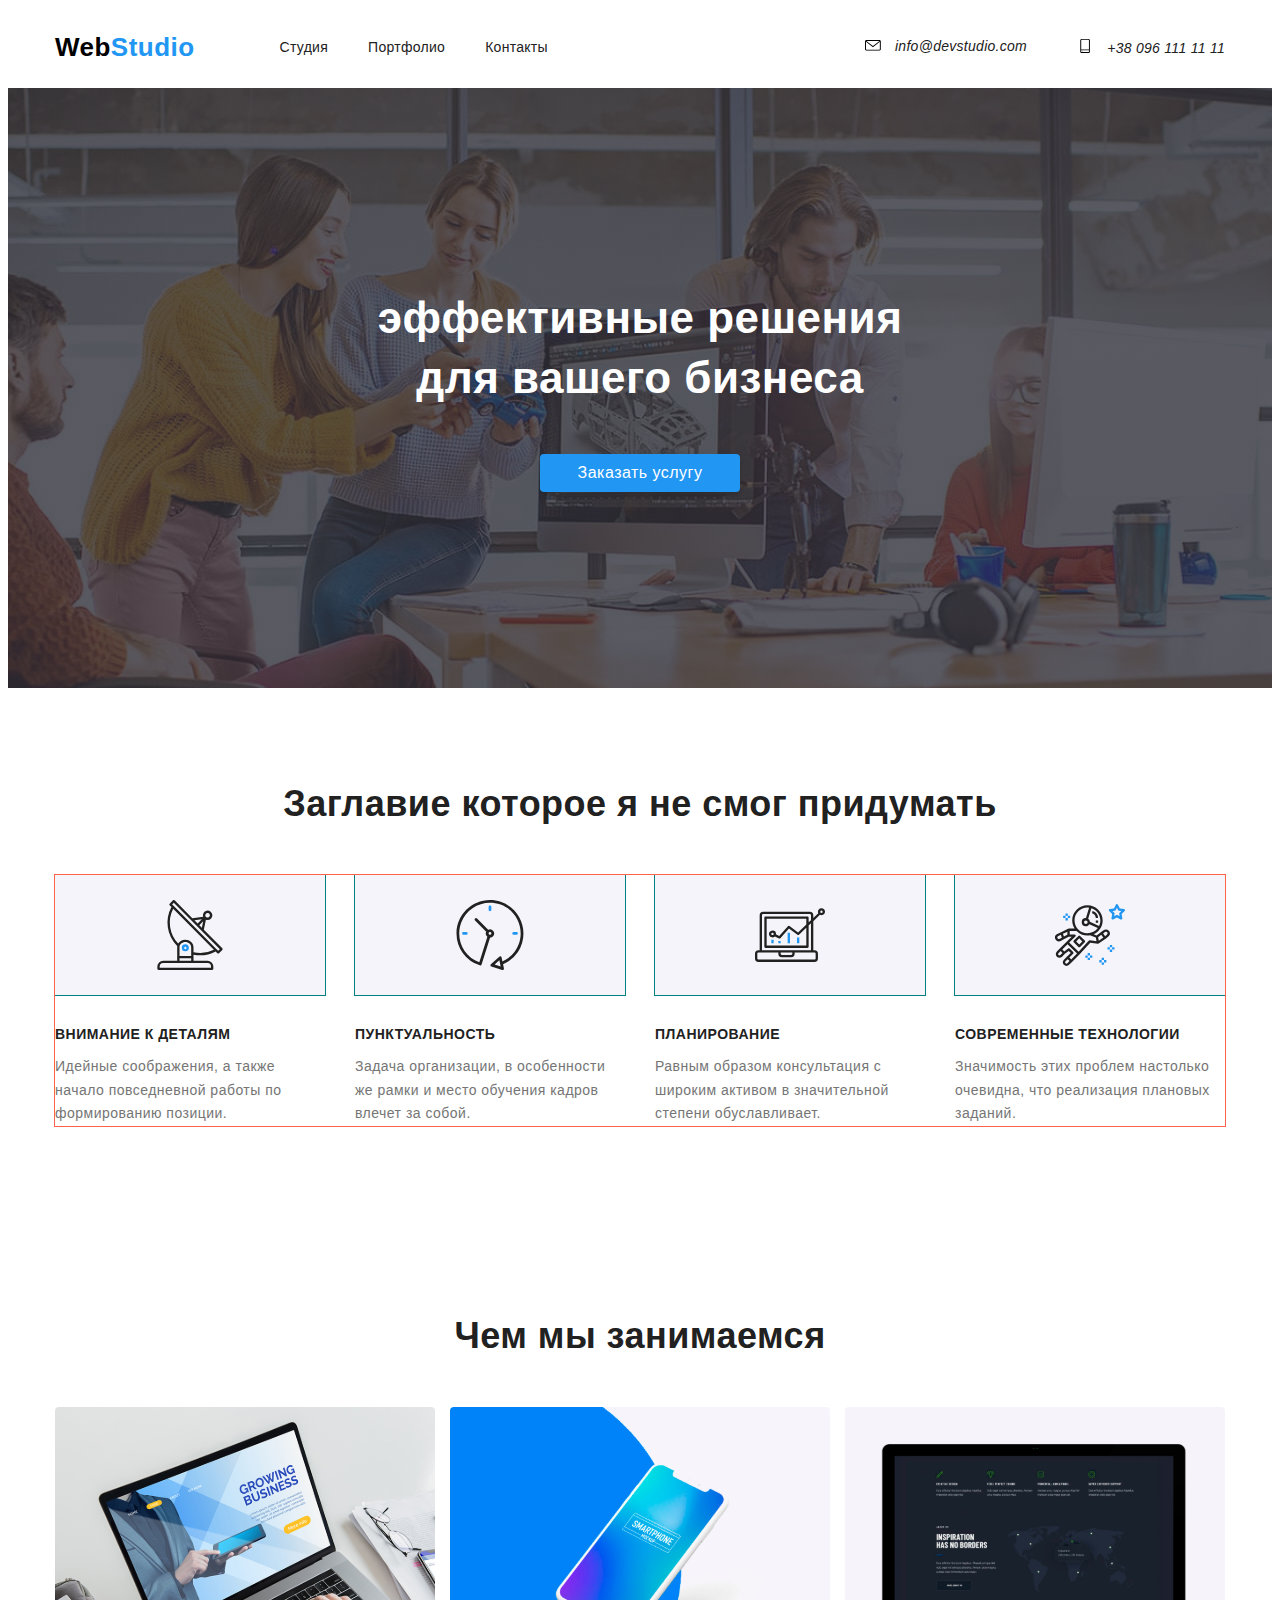
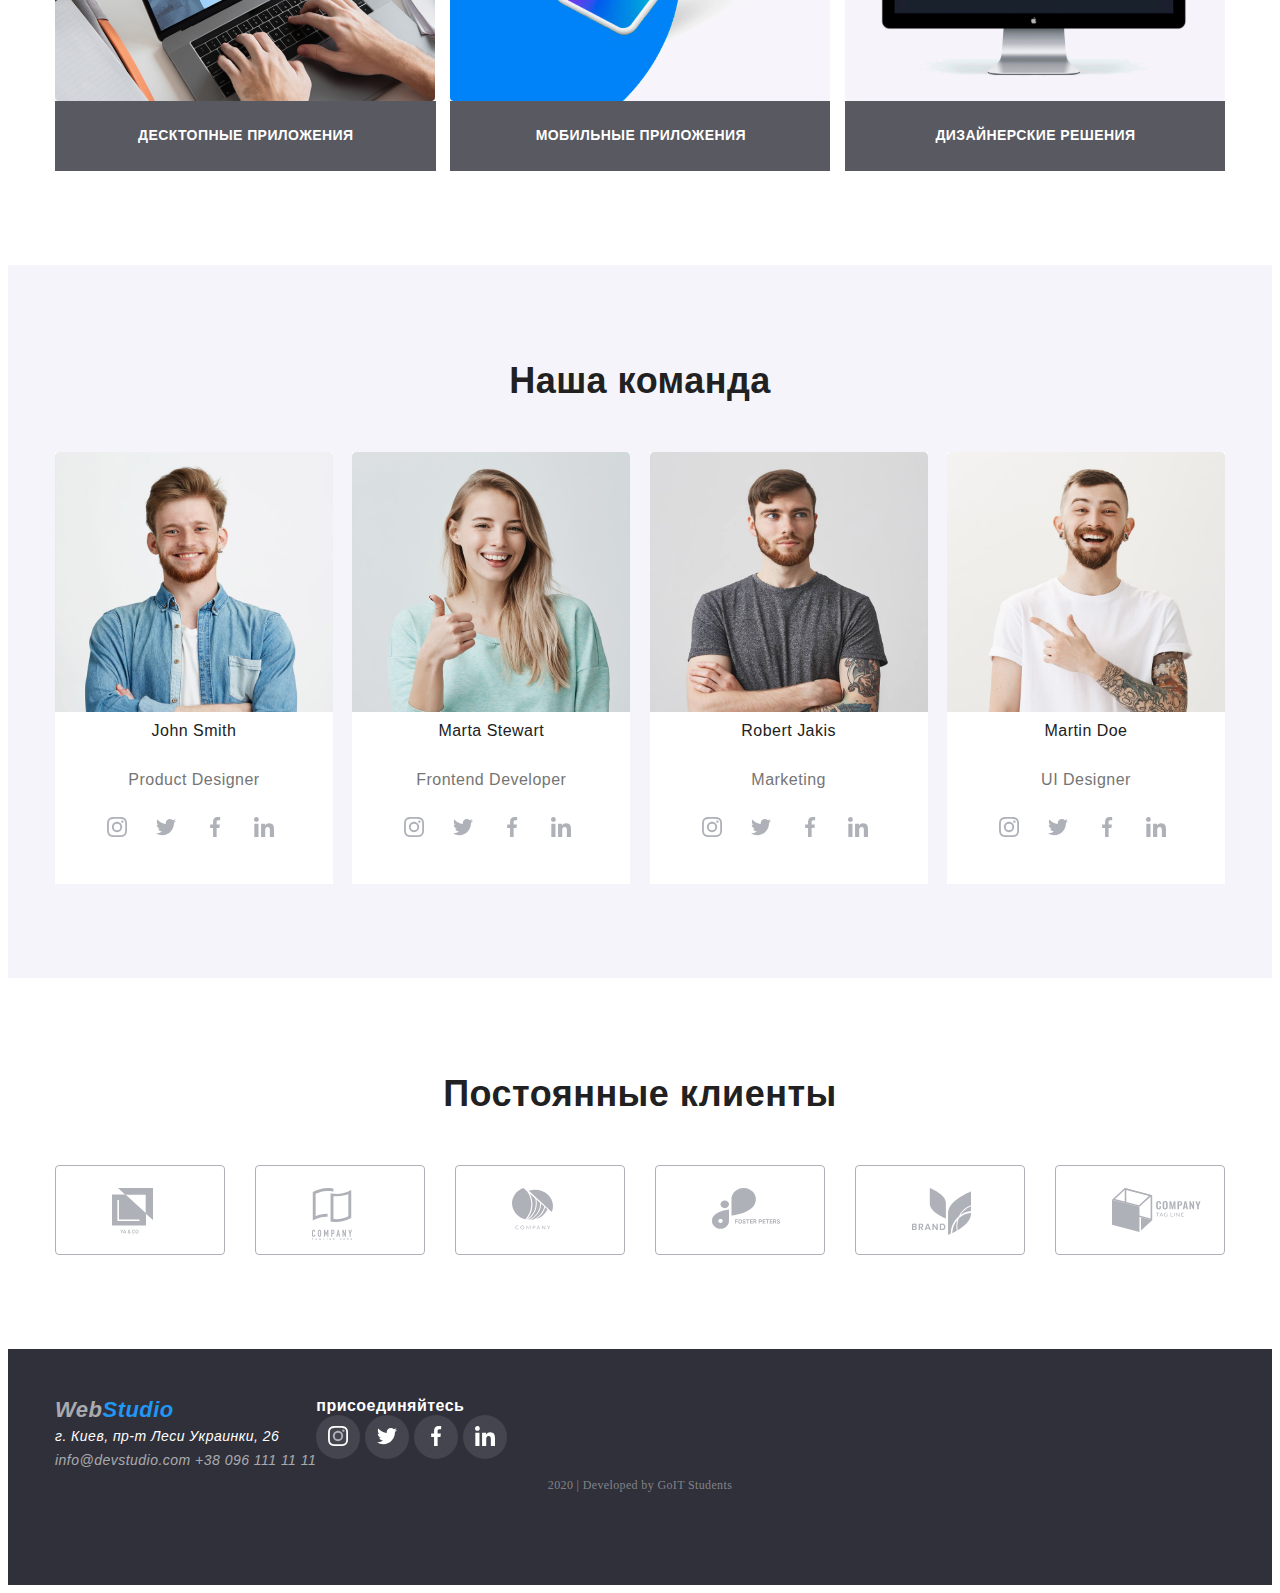
==== commit 1b0abf3b: "footer-icon" ====
--- a/index.html
+++ b/index.html
@@ -250,38 +250,43 @@
         </section>
     </main>
     <!-- FOOTER -->
-    <footer class="footer ">
-        <div class="container footer-flex ">
+    <footer class="footer">
+        <div class="container footer-flex">
             <address>
-            <a class="footer-logo " href="./index.html ">Web<span class="logo-color ">Studio</span></a>
+            <a class="footer-logo" href="./index.html">Web<span class="logo-color">Studio</span></a>
             <br>г. Киев, пр-т Леси Украинки, 26
             <br><a href="mailto:info@devstudio.com ">info@devstudio.com</a>
             <a href="tel:+380961111111 ">+38 096 111 11 11</a>
             </address>
-            <ul class="hey ">
-                <li>
-                    <h3>присоединяйтесь</h3>
-                    <ul class=" ">
-                        <li class=" ">
-                            <svg class=" " width="20 " height="20 ">
-                                <use href="./img/sprite.svg#instagram "></use>
-                            </svg>
-                        </li>
-                        <li>
-                            <svg class=" " width="20 " height="20 ">
-                                    <use href="./img/sprite.svg#twitter "></use>
-                                </svg>
-                        </li>
-                        <li>
-                            <svg class=" " width="20 " height="20 ">
-                                    <use href="./img/sprite.svg#facebook "></use>
-                                </svg>
-                        </li>
-                        <li><svg class=" " width="20 " height="20 ">
-                                    <use href="./img/sprite.svg#linkedin "></use>
-                                </svg></li>
-                    </ul>
-            </ul>
+            <div class="join">
+                <b class="title-go">присоединяйтесь</b>
+                <ul class="social-list">
+                    <a href="https://www.instagram.com ">
+                        <button class="ftr-ic">
+                                <svg class="ftr-icon" width="20" height="20">
+                                    <use href="./img/sprite.svg#instagram"></use>
+                                </svg>
+                            </button></a>
+                    <a href="https://twitter.com/ ">
+                        <button class="ftr-ic">
+                                <svg class="ftr-icon" width="20" height="20">
+                                    <use href="./img/sprite.svg#twitter"></use>
+                                </svg>
+                            </button></a>
+                    <a href="https://www.facebook.com/">
+                        <button class="ftr-ic">
+                                <svg class="ftr-icon" width="20" height="20">
+                                    <use href="./img/sprite.svg#facebook"></use>
+                                </svg>
+                                </button></a>
+                    <a href="https://www.linkedin.com/ ">
+                        <button class="ftr-ic">
+                                <svg class="ftr-icon" width="20" height="20">
+                                    <use href="./img/sprite.svg#linkedin"></use>
+                                </svg>
+                            </button></a>
+                </ul>
+            </div>
         </div>
         <p class="coop ">2020 | Developed by GoIT Students </p>
     </footer>
--- a/css/common.css
+++ b/css/common.css
@@ -1,172 +1,110 @@
-:root {
-    /* Цвет основного текста #212121 */
-    --primery-text-color: #212121;
-    /* вторичный цвет текста <p> #757575 */
-    --secondary-text-color: #757575;
-    /* Акцент (текст при наведении) #2196F3 */
-    --text-color-accent: #2196F3;
-    /* Копирейт в футере rgba(255, 255, 255, 0.4) */
-    --footer-copyright-color: rgba(255, 255, 255, 0.4);
-}
-
-
-/* body */
-
-img {
-    vertical-align: bottom
-}
-
-html {
-    box-sizing: border-box;
-}
-
-*,
-*::before,
-*::after {
-    box-sizing: inherit;
-}
-
-.page {
-    background-color: #ffffff;
-    color: var(--primery-text-color);
-    font-family: Roboto, sans-serif;
-    letter-spacing: 0.03em;
-}
-
-
-/* HEADER */
-
-.main-nav {
-    display: flex;
-    align-items: center;
-}
-
-.main-nav .address {
-    margin-left: auto;
-}
-
-.logo-color {
-    color: var(--text-color-accent);
-}
-
-.header-logo {
-    color: #000000;
-    font-weight: 700;
-    font-size: 26px;
-    line-height: 1.9;
-    text-decoration: none;
-    /* margin-top: 24px;
-    margin-bottom: 25px; */
-}
-
-.list {
-    list-style: none;
-}
-
-.link-list {
-    text-decoration: none;
-    color: #212121;
-    font-size: 14px;
-    line-height: 1.14;
-    letter-spacing: 0.02em;
-    font-weight: 500;
-}
-
-.link-list:hover,
-.link-list:focus {
-    color: var(--text-color-accent);
-    fill: var(--text-color-accent);
-}
-
-.nav-link {
-    display: flex;
-    color: #212121;
-    margin-top: 0;
-    margin-bottom: 0;
-    padding-left: 0;
-    margin-left: 85px;
-}
-
-.nav-link .link-list {
-    display: block;
-    padding-top: 32px;
-    padding-bottom: 32px;
-}
-
-.nav-link .link-list.current {
-    color: #2196F3;
-}
-
-.nav-link .item:not(:last-child) {
-    margin-right: 40px;
-}
-
-.address {
-    color: var(--secondary-text-color);
-}
-
-.address {
-    display: flex;
-}
-
-.address .item:not(:last-child) {
-    margin-right: 50px;
-}
-
-
-/* footer */
-
-.footer-flex {
-    display: flex;
-}
-
-.footer-logo {
-    /* display: block; */
-    font-weight: bold;
-    font-size: 22px;
-    line-height: 26px;
-    margin-bottom: 10px;
-}
-
-.footer {
-    background-color: #2F303A;
-    color: #ffffff;
-    padding-top: 48px;
-    padding-bottom: 88px;
-}
-
-.footer a {
-    color: rgba(255, 255, 255, 0.6);
-    text-decoration: none;
-}
-
-.footer address {
-    font-weight: 400;
-    font-size: 14px;
-    line-height: 1.7;
-}
-
-.footer ul {
-    list-style-type: none;
-    margin-top: 0;
-    margin-bottom: 0;
-    padding-left: 0;
-}
-
-.coop {
-    margin-bottom: 0;
-    margin-top: 0;
-    font-family: Roboto;
-    font-style: normal;
-    font-weight: normal;
-    font-size: 12px;
-    line-height: 24px;
-    /* or 200% */
-    text-align: center;
-    letter-spacing: 0.03em;
-    color: rgba(255, 255, 255, 0.4);
-}
-
-.hey {
-    margin-left: 69px;
-}+                                                    :root {
+                                                       /* Цвет основного текста #212121 */
+                                                       --primery-text-color: #212121;
+                                                       /* вторичный цвет текста <p> #757575 */
+                                                       --secondary-text-color: #757575;
+                                                       /* Акцент (текст при наведении) #2196F3 */
+                                                       --text-color-accent: #2196F3;
+                                                       /* Копирейт в футере rgba(255, 255, 255, 0.4) */
+                                                       --footer-copyright-color: rgba(255, 255, 255, 0.4);
+                                                   }
+                                                   /* body */
+                                                   
+                                                   img {
+                                                       vertical-align: bottom
+                                                   }
+                                                   
+                                                   html {
+                                                       box-sizing: border-box;
+                                                   }
+                                                   
+                                                   *,
+                                                   *::before,
+                                                   *::after {
+                                                       box-sizing: inherit;
+                                                   }
+                                                   
+                                                   .page {
+                                                       background-color: #ffffff;
+                                                       color: var(--primery-text-color);
+                                                       font-family: Roboto, sans-serif;
+                                                       letter-spacing: 0.03em;
+                                                   }
+                                                   /* HEADER */
+                                                   
+                                                   .main-nav {
+                                                       display: flex;
+                                                       align-items: center;
+                                                   }
+                                                   
+                                                   .main-nav .address {
+                                                       margin-left: auto;
+                                                   }
+                                                   
+                                                   .logo-color {
+                                                       color: var(--text-color-accent);
+                                                   }
+                                                   
+                                                   .header-logo {
+                                                       color: #000000;
+                                                       font-weight: 700;
+                                                       font-size: 26px;
+                                                       line-height: 1.9;
+                                                       text-decoration: none;
+                                                       /* margin-top: 24px;
+margin-bottom: 25px; */
+                                                   }
+                                                   
+                                                   .list {
+                                                       list-style: none;
+                                                   }
+                                                   
+                                                   .link-list {
+                                                       text-decoration: none;
+                                                       color: #212121;
+                                                       font-size: 14px;
+                                                       line-height: 1.14;
+                                                       letter-spacing: 0.02em;
+                                                       font-weight: 500;
+                                                   }
+                                                   
+                                                   .link-list:hover,
+                                                   .link-list:focus {
+                                                       color: var(--text-color-accent);
+                                                       fill: var(--text-color-accent);
+                                                   }
+                                                   
+                                                   .nav-link {
+                                                       display: flex;
+                                                       color: #212121;
+                                                       margin-top: 0;
+                                                       margin-bottom: 0;
+                                                       padding-left: 0;
+                                                       margin-left: 85px;
+                                                   }
+                                                   
+                                                   .nav-link .link-list {
+                                                       display: block;
+                                                       padding-top: 32px;
+                                                       padding-bottom: 32px;
+                                                   }
+                                                   
+                                                   .nav-link .link-list.current {
+                                                       color: #2196F3;
+                                                   }
+                                                   
+                                                   .nav-link .item:not(:last-child) {
+                                                       margin-right: 40px;
+                                                   }
+                                                   
+                                                   .address {
+                                                       color: var(--secondary-text-color);
+                                                   }
+                                                   
+                                                   .address {
+                                                       display: flex;
+                                                   }
+                                                   
+                                                   .address .item:not(:last-child) {
+                                                       margin-right: 50px;
+                                                   }--- a/css/styles.css
+++ b/css/styles.css
@@ -139,6 +139,10 @@
     fill: #AFB1B8
 }
 
+.ftr-icon {
+    fill: white;
+}
+
 .btn-icon:hover {
     fill: #FFFFFF;
 }
@@ -151,6 +155,20 @@
     height: 44px;
     border-radius: 50%;
     color: teal;
+}
+
+.ftr-ic {
+    padding: 0;
+    background-color: #44454E;
+    border: none;
+    width: 44px;
+    height: 44px;
+    border-radius: 50%;
+    color: teal;
+}
+
+.ftr-ic:hover {
+    background-color: #2196F3;
 }
 
 .btn-ic:hover {
@@ -494,4 +512,65 @@
     line-height: 1.56;
     /* or 156% */
     letter-spacing: 0.03em;
+}
+
+
+/* footer */
+
+.footer-flex {
+    display: flex;
+}
+
+.footer-logo {
+    /* display: block; */
+    font-weight: bold;
+    font-size: 22px;
+    line-height: 26px;
+    margin-bottom: 10px;
+}
+
+.footer {
+    background-color: #2F303A;
+    color: #ffffff;
+    padding-top: 48px;
+    padding-bottom: 88px;
+}
+
+.footer a {
+    color: rgba(255, 255, 255, 0.6);
+    text-decoration: none;
+}
+
+.footer address {
+    font-weight: 400;
+    font-size: 14px;
+    line-height: 1.7;
+}
+
+.footer ul {
+    list-style-type: none;
+    margin-top: 0;
+    margin-bottom: 0;
+    padding-left: 0;
+}
+
+.coop {
+    margin-bottom: 0;
+    margin-top: 0;
+    font-family: Roboto;
+    font-style: normal;
+    font-weight: normal;
+    font-size: 12px;
+    line-height: 24px;
+    /* or 200% */
+    text-align: center;
+    letter-spacing: 0.03em;
+    color: rgba(255, 255, 255, 0.4);
+}
+
+.logo-social-network {
+    display: flex;
+    padding-left: 0;
+    justify-content: center;
+    padding-bottom: 24px;
 }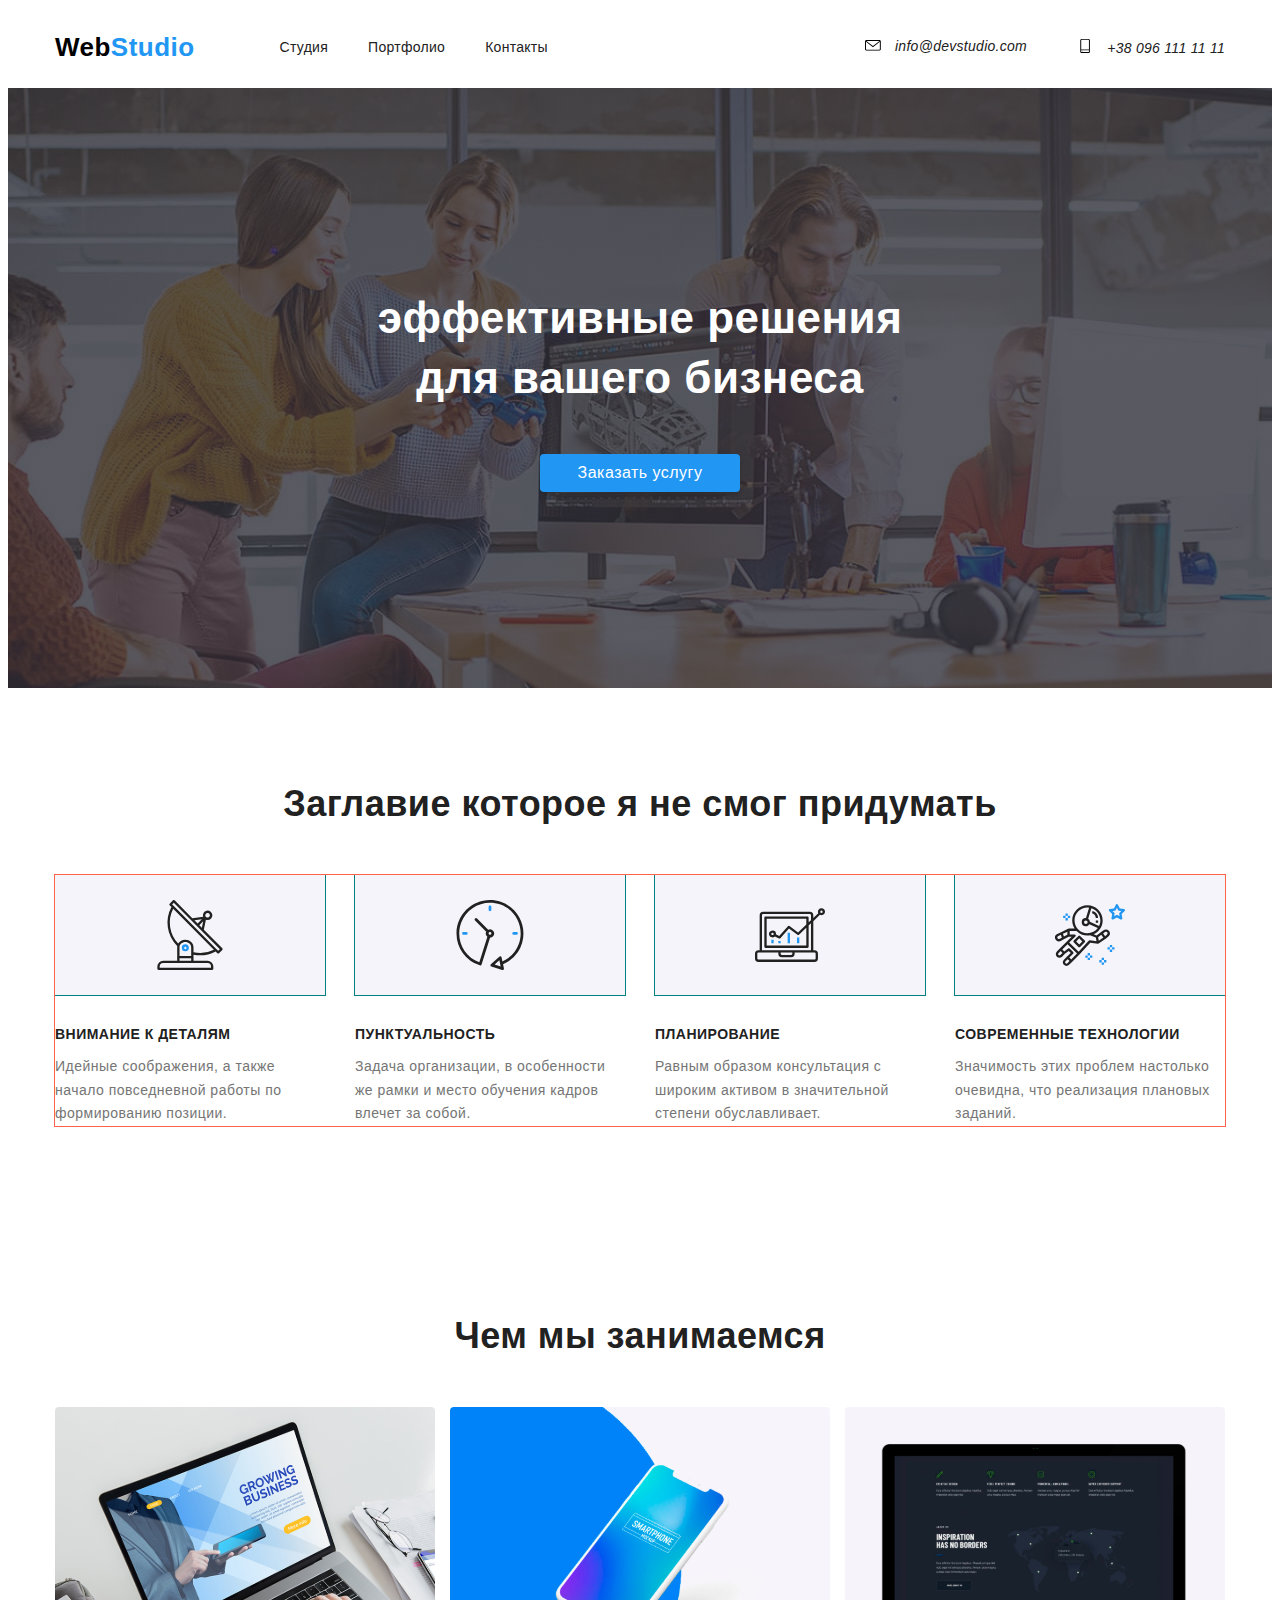
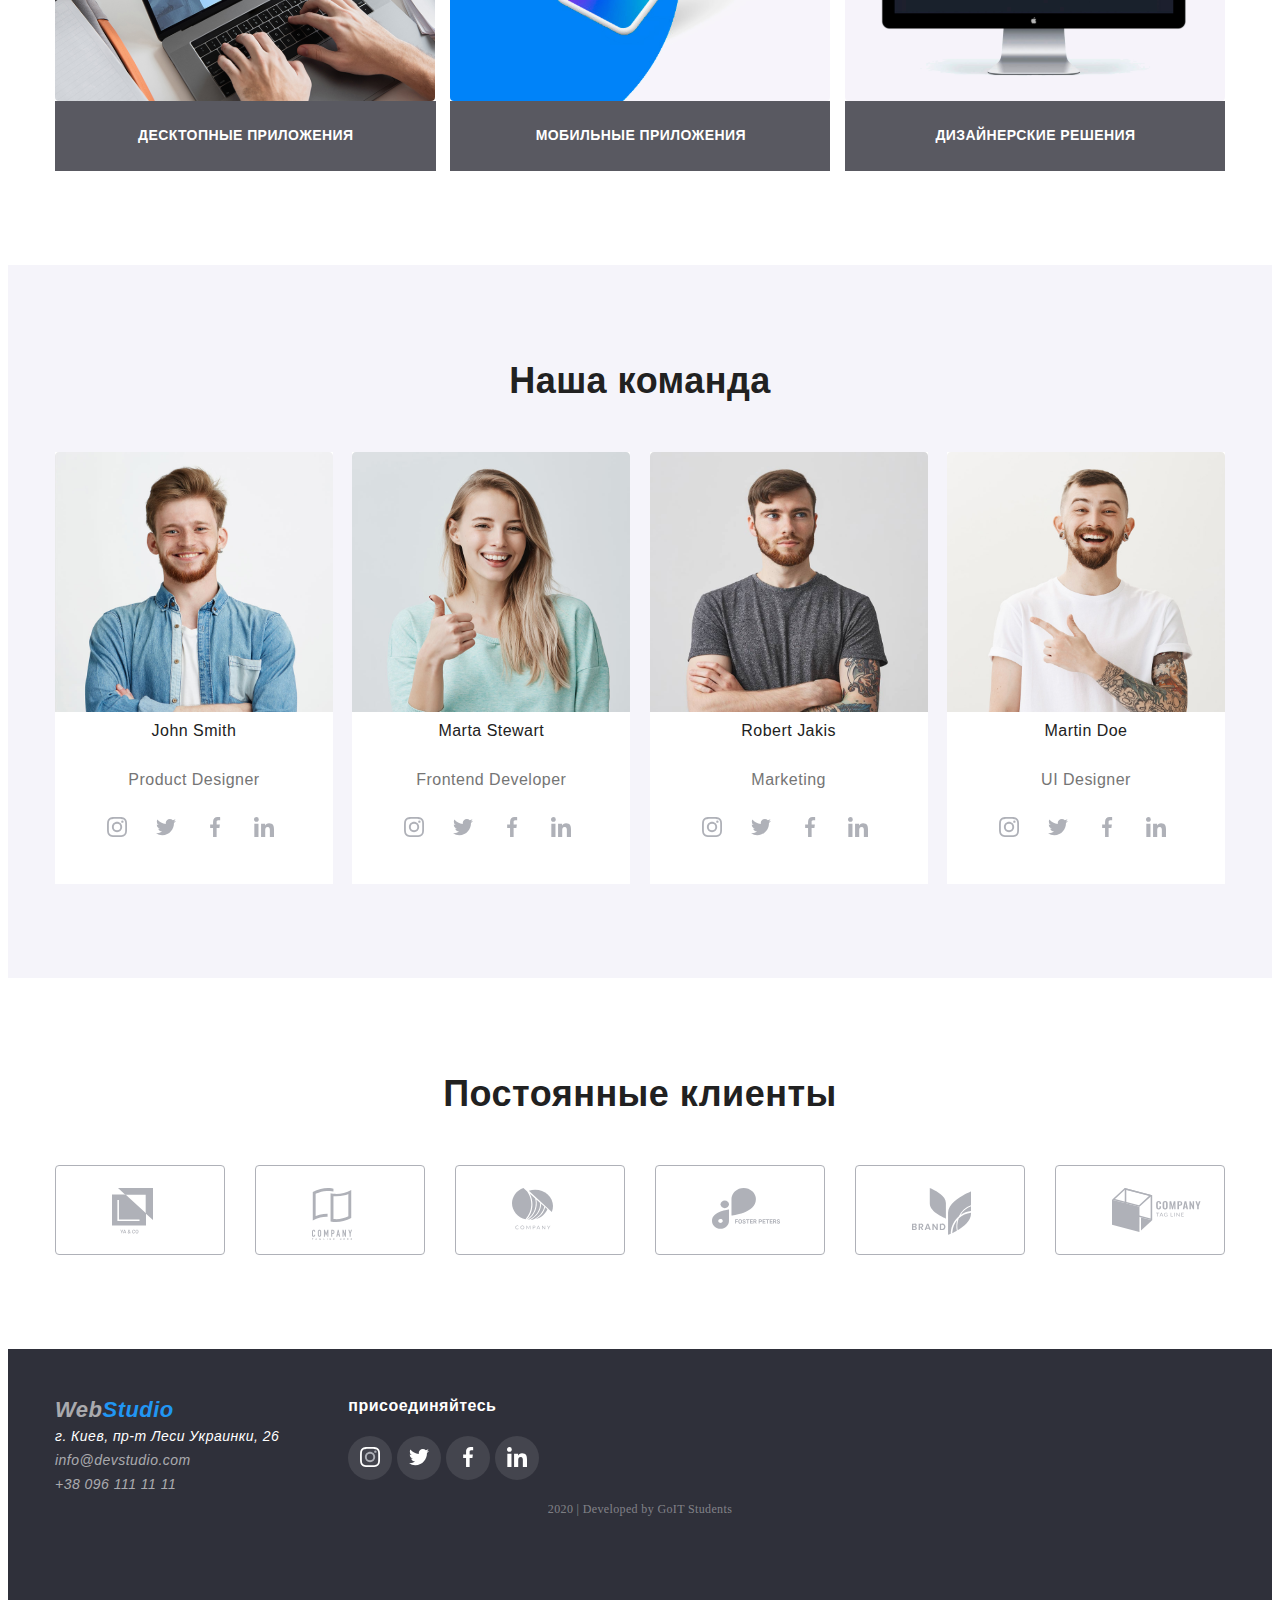
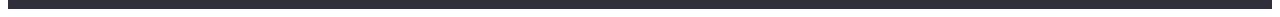
==== commit 871ed999: "сдача" ====
--- a/index.html
+++ b/index.html
@@ -255,7 +255,7 @@
             <address>
             <a class="footer-logo" href="./index.html">Web<span class="logo-color">Studio</span></a>
             <br>г. Киев, пр-т Леси Украинки, 26
-            <br><a href="mailto:info@devstudio.com ">info@devstudio.com</a>
+            <br><a href="mailto:info@devstudio.com ">info@devstudio.com</a><br>
             <a href="tel:+380961111111 ">+38 096 111 11 11</a>
             </address>
             <div class="join">
--- a/css/styles.css
+++ b/css/styles.css
@@ -573,4 +573,13 @@
     padding-left: 0;
     justify-content: center;
     padding-bottom: 24px;
+}
+
+.title-go {
+    display: block;
+    margin-bottom: 21px;
+}
+
+.join {
+    margin-left: 69px;
 }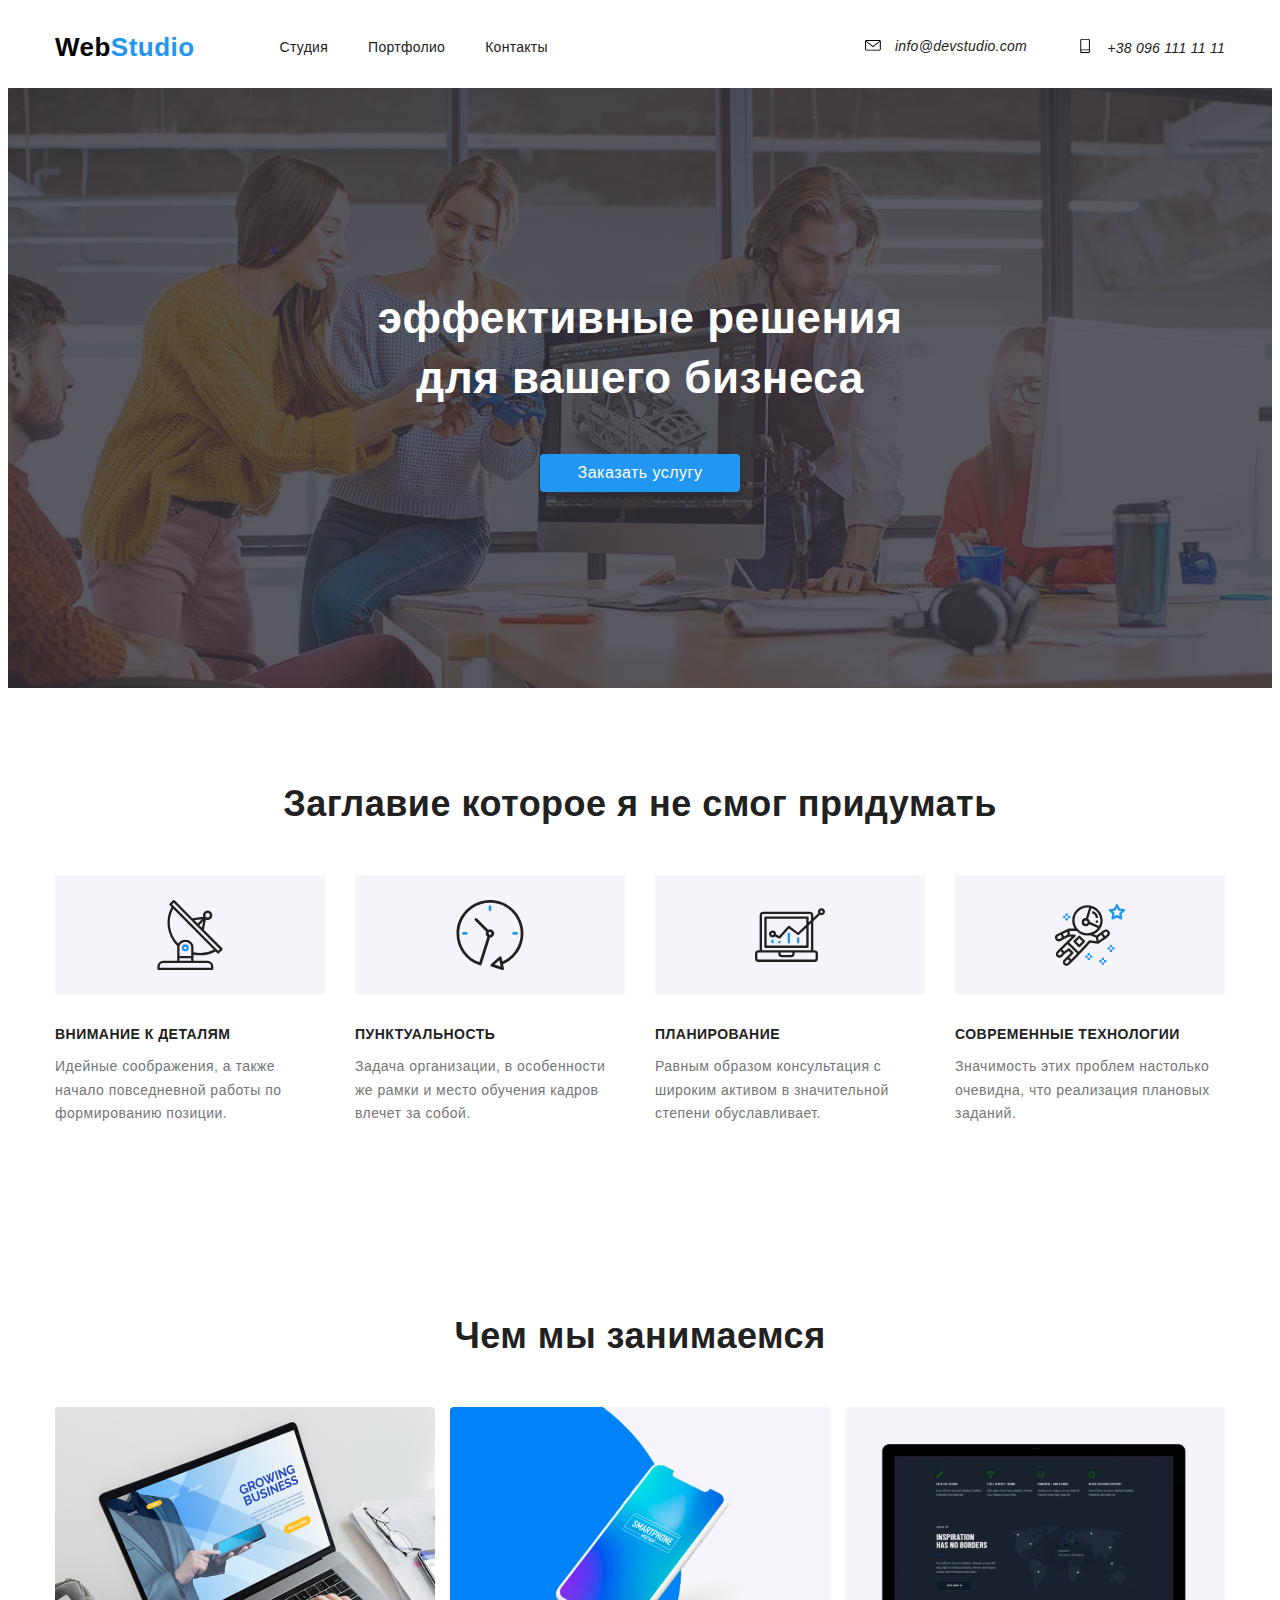
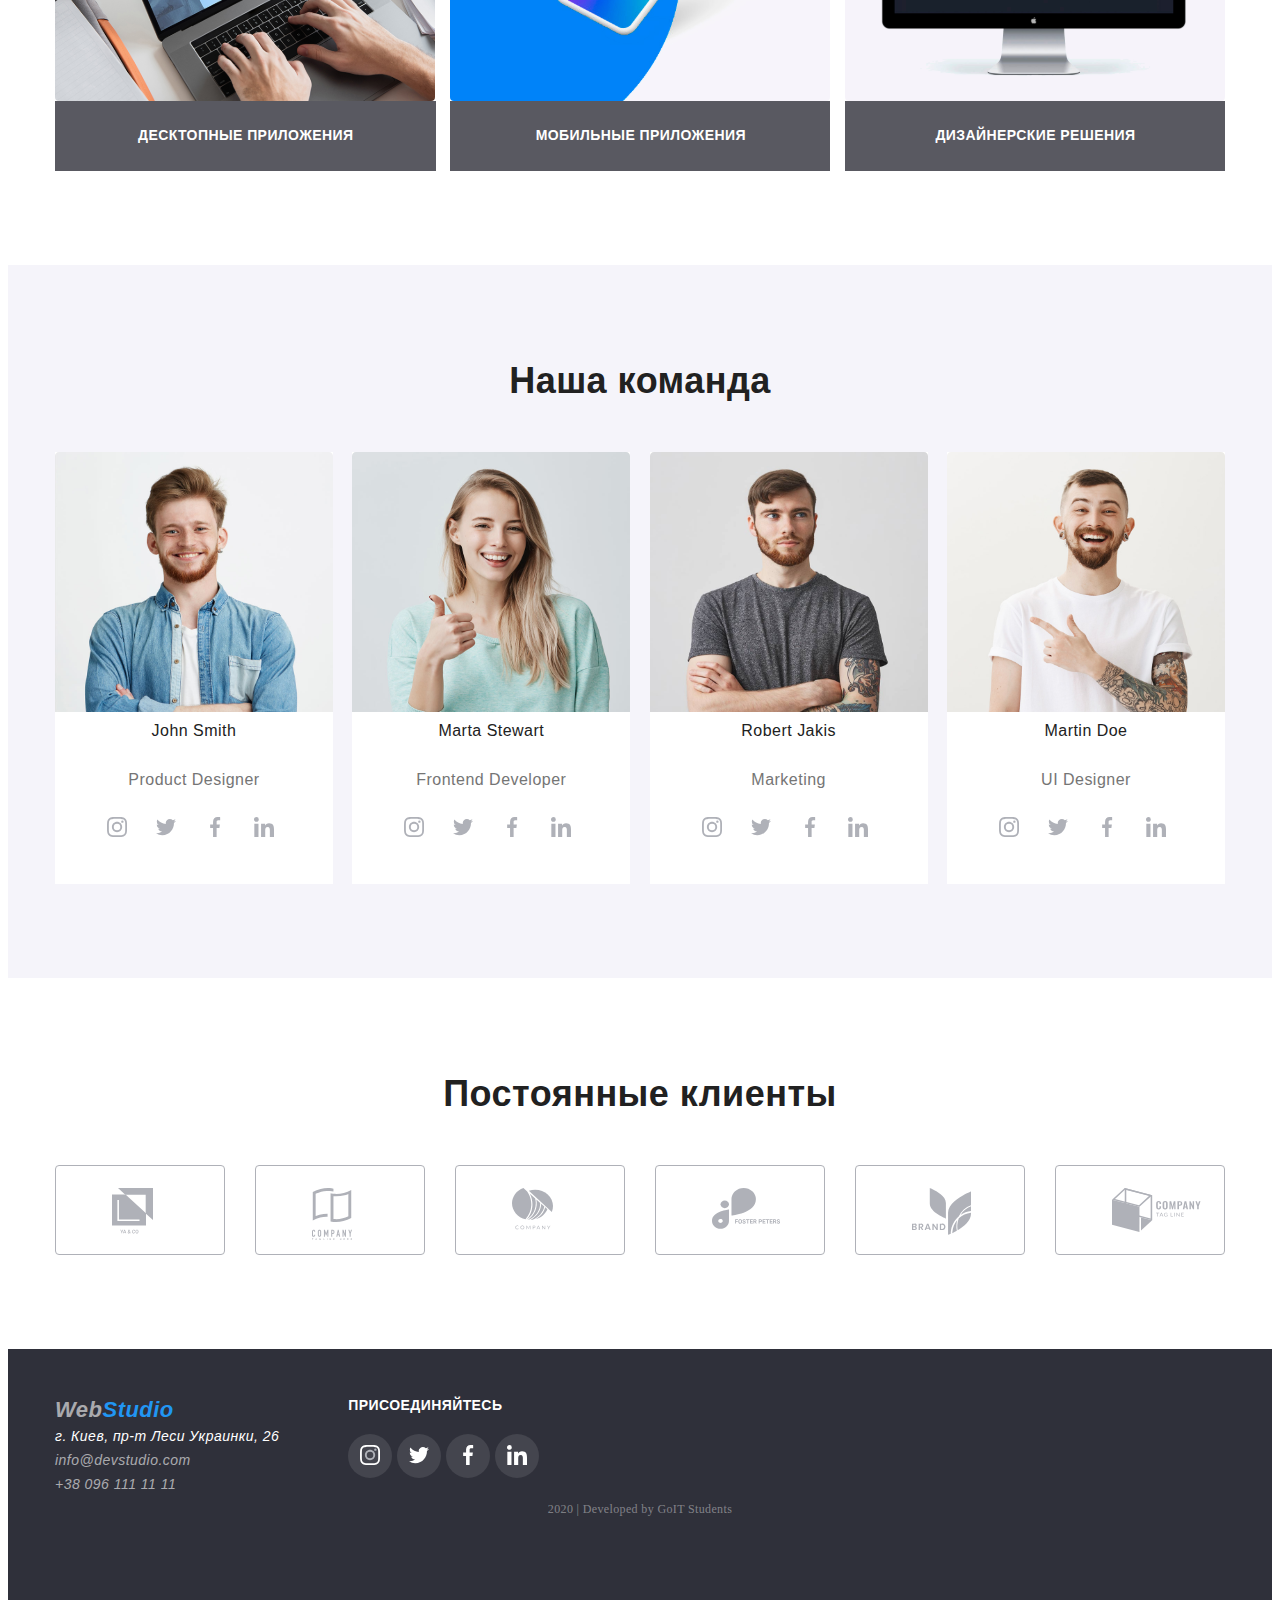
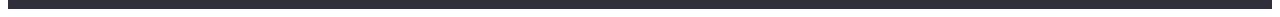
==== commit 8d0d7d03: "gg" ====
--- a/index.html
+++ b/index.html
@@ -77,8 +77,8 @@
         <!-- Чем мы занимаемся -->
         <section class="section ">
             <div class="container ">
-                <h2 class="section-title ">Чем мы занимаемся</h2>
-                <ul class="work-list ">
+                <h2 class="section-title">Чем мы занимаемся</h2>
+                <ul class="work-list">
                     <li><img src="./img/img1.svg " alt="фото декстопные " width="380">
                         <p>Десктопные приложения</p>
                     </li>
@@ -98,37 +98,37 @@
             <div class="container flex-team">
                 <h2 class="section-title">Наша команда</h2>
                 <ul class="team-list">
-                    <li><img src="./img/imgjohn.svg " alt="John Smith" width="278">
+                    <li class="hover-social"><img src="./img/imgjohn.svg " alt="John Smith" width="278">
                         <h3 lang="en">John Smith</h3>
                         <p lang="en">Product Designer</p>
                         <ul class="social-list">
-                            <a href="https://www.instagram.com ">
-                                <button class="btn-ic">
-                                <svg class="btn-icon" width="20" height="20">
-                                    <use href="./img/sprite.svg#instagram"></use>
-                                </svg>
-                            </button></a>
-                            <a href="https://twitter.com/ ">
-                                <button class="btn-ic">
-                                <svg class="btn-icon" width="20" height="20">
-                                    <use href="./img/sprite.svg#twitter"></use>
-                                </svg>
-                            </button></a>
-                            <a href="https://www.facebook.com/">
-                                <button class="btn-ic">
-                                <svg class="btn-icon" width="20" height="20">
-                                    <use href="./img/sprite.svg#facebook"></use>
-                                </svg>
-                                </button></a>
-                            <a href="https://www.linkedin.com/ ">
-                                <button class="btn-ic">
-                                <svg class="btn-icon" width="20" height="20">
-                                    <use href="./img/sprite.svg#linkedin"></use>
-                                </svg>
-                            </button></a>
-                        </ul>
-                    </li>
-                    <li><img src="./img/imgmarta.svg " alt="arta Stewart" width="278">
+                            <a class="links-soc" href="https://www.instagram.com ">
+                                <button class="btn-ic">
+                                <svg class="btn-icon" width="20" height="20">
+                                    <use href="./img/sprite.svg#instagram"></use>
+                                </svg>
+                            </button></a>
+                            <a href="https://twitter.com/ ">
+                                <button class="btn-ic">
+                                <svg class="btn-icon" width="20" height="20">
+                                    <use href="./img/sprite.svg#twitter"></use>
+                                </svg>
+                            </button></a>
+                            <a href="https://www.facebook.com/">
+                                <button class="btn-ic">
+                                <svg class="btn-icon" width="20" height="20">
+                                    <use href="./img/sprite.svg#facebook"></use>
+                                </svg>
+                                </button></a>
+                            <a href="https://www.linkedin.com/ ">
+                                <button class="btn-ic">
+                                <svg class="btn-icon" width="20" height="20">
+                                    <use href="./img/sprite.svg#linkedin"></use>
+                                </svg>
+                            </button></a>
+                        </ul>
+                    </li>
+                    <li class="hover-social"><img src="./img/imgmarta.svg " alt="arta Stewart" width="278">
                         <h3 lang="en">Marta Stewart</h3>
                         <p lang="en">Frontend Developer</p>
                         <ul class="social-list">
@@ -158,7 +158,7 @@
                             </button></a>
                         </ul>
                     </li>
-                    <li><img src="./img/imgrobert.svg " alt="Robert Jakis" width="278">
+                    <li class="hover-social"><img src="./img/imgrobert.svg " alt="Robert Jakis" width="278">
                         <h3 lang="en">Robert Jakis</h3>
                         <p lang="en">Marketing</p>
                         <ul class="social-list">
@@ -188,7 +188,7 @@
                             </button></a>
                         </ul>
                     </li>
-                    <li><img src="./img/imgmartin.svg " alt="Martin Doe" width="278">
+                    <li class="hover-social"><img src="./img/imgmartin.svg " alt="Martin Doe" width="278">
                         <h3 lang="en">Martin Doe</h3>
                         <p lang="en">UI Designer</p>
                         <ul class="social-list">
@@ -228,61 +228,61 @@
                 <h2 class="section-title">Постоянные клиенты</h2>
                 <ul class="regular-customers">
                     <li class="size-customers">
-                        <a href="/"><img src="./img/Client1.svg " alt="name company1"></a>
+                        <a href=" / "><img src="./img/Client1.svg" alt="name company1"></a>
+                    </li>
+                    <li class="size-customers ">
+                        <a class="color" href="/ "><img src="./img/Client2.svg " alt="name company2"></a>
+                    </li>
+                    <li class="size-customers ">
+                        <a href="/ "><img src="./img/Client3.svg " alt="name company3"></a>
                     </li>
                     <li class="size-customers">
-                        <a class="color" href="/"><img src="./img/Client2.svg " alt="name company2"></a>
-                    </li>
-                    <li class="size-customers">
-                        <a href="/"><img src="./img/Client3.svg " alt="name company3"></a>
-                    </li>
-                    <li class="size-customers">
-                        <a href="/"><img src="./img/Client4.svg " alt="name company4"></a>
-                    </li>
-                    <li class="size-customers">
-                        <a href="/"><img src="./img/Client5.svg " alt="name company5"></a>
-                    </li>
-                    <li class="size-customers">
-                        <a href="/"><img src="./img/Client6.svg " alt="name company6"></a>
+                        <a href="/ "><img src="./img/Client4.svg " alt="name company4"></a>
+                    </li>
+                    <li class="size-customers ">
+                        <a href="/ "><img src="./img/Client5.svg " alt="name company5"></a>
+                    </li>
+                    <li class="size-customers ">
+                        <a href="/ "><img src="./img/Client6.svg " alt="name company6"></a>
                     </li>
                 </ul>
             </div>
         </section>
     </main>
     <!-- FOOTER -->
-    <footer class="footer">
-        <div class="container footer-flex">
+    <footer class="footer ">
+        <div class="container footer-flex ">
             <address>
-            <a class="footer-logo" href="./index.html">Web<span class="logo-color">Studio</span></a>
+            <a class="footer-logo " href="./index.html ">Web<span class="logo-color ">Studio</span></a>
             <br>г. Киев, пр-т Леси Украинки, 26
             <br><a href="mailto:info@devstudio.com ">info@devstudio.com</a><br>
             <a href="tel:+380961111111 ">+38 096 111 11 11</a>
             </address>
-            <div class="join">
-                <b class="title-go">присоединяйтесь</b>
-                <ul class="social-list">
+            <div class="join ">
+                <b class="title-go ">присоединяйтесь</b>
+                <ul class="social-list ">
                     <a href="https://www.instagram.com ">
-                        <button class="ftr-ic">
-                                <svg class="ftr-icon" width="20" height="20">
-                                    <use href="./img/sprite.svg#instagram"></use>
+                        <button class="ftr-ic ">
+                                <svg class="ftr-icon " width="20 " height="20 ">
+                                    <use href="./img/sprite.svg#instagram "></use>
                                 </svg>
                             </button></a>
                     <a href="https://twitter.com/ ">
-                        <button class="ftr-ic">
-                                <svg class="ftr-icon" width="20" height="20">
-                                    <use href="./img/sprite.svg#twitter"></use>
-                                </svg>
-                            </button></a>
-                    <a href="https://www.facebook.com/">
-                        <button class="ftr-ic">
-                                <svg class="ftr-icon" width="20" height="20">
-                                    <use href="./img/sprite.svg#facebook"></use>
+                        <button class="ftr-ic ">
+                                <svg class="ftr-icon " width="20 " height="20 ">
+                                    <use href="./img/sprite.svg#twitter "></use>
+                                </svg>
+                            </button></a>
+                    <a href="https://www.facebook.com/ ">
+                        <button class="ftr-ic ">
+                                <svg class="ftr-icon " width="20 " height="20 ">
+                                    <use href="./img/sprite.svg#facebook "></use>
                                 </svg>
                                 </button></a>
                     <a href="https://www.linkedin.com/ ">
-                        <button class="ftr-ic">
-                                <svg class="ftr-icon" width="20" height="20">
-                                    <use href="./img/sprite.svg#linkedin"></use>
+                        <button class="ftr-ic ">
+                                <svg class="ftr-icon " width="20 " height="20 ">
+                                    <use href="./img/sprite.svg#linkedin "></use>
                                 </svg>
                             </button></a>
                 </ul>
--- a/css/styles.css
+++ b/css/styles.css
@@ -60,7 +60,7 @@
     margin-bottom: 0;
     list-style-type: none;
     padding-left: 0;
-    outline: solid 1px tomato;
+    /* outline: solid 1px tomato; */
 }
 
 .antenna::before {
@@ -73,7 +73,7 @@
     background-repeat: no-repeat;
     background-position: center;
     background-color: #F5F4FA;
-    outline: solid 1px teal;
+    /* outline: solid 1px teal; */
 }
 
 .clock::before {
@@ -86,7 +86,7 @@
     background-repeat: no-repeat;
     background-position: center;
     background-color: #F5F4FA;
-    outline: solid 1px teal;
+    /* outline: solid 1px teal; */
 }
 
 .computer::before {
@@ -99,7 +99,7 @@
     background-repeat: no-repeat;
     background-position: center;
     background-color: #F5F4FA;
-    outline: solid 1px teal;
+    /* outline: solid 1px teal; */
 }
 
 .kos::before {
@@ -112,7 +112,7 @@
     background-repeat: no-repeat;
     background-position: center;
     background-color: #F5F4FA;
-    outline: solid 1px teal;
+    /* outline: solid 1px teal; */
 }
 
 
@@ -132,11 +132,16 @@
 .social-list {
     margin-bottom: 34px;
     margin-right: 36px;
-    color: teal;
+}
+
+.hover-social:hover {
+    -webkit-box-shadow: 0px 6px 6px 0px rgba(51, 51, 53, 0.59);
+    -moz-box-shadow: 0px 6px 6px 0px rgba(51, 51, 53, 0.59);
+    box-shadow: 0px 6px 6px 0px rgba(51, 51, 53, 0.59);
 }
 
 .btn-icon {
-    fill: #AFB1B8
+    fill: #AFB1B8;
 }
 
 .ftr-icon {
@@ -145,6 +150,7 @@
 
 .btn-icon:hover {
     fill: #FFFFFF;
+    color: white;
 }
 
 .btn-ic {
@@ -154,7 +160,6 @@
     width: 44px;
     height: 44px;
     border-radius: 50%;
-    color: teal;
 }
 
 .ftr-ic {
@@ -164,7 +169,6 @@
     width: 44px;
     height: 44px;
     border-radius: 50%;
-    color: teal;
 }
 
 .ftr-ic:hover {
@@ -364,6 +368,11 @@
 
 
 /* ПОСТОЯННЫЕ КЛИЕНТЫ */
+
+.img-color {
+    fill: black;
+    color: black;
+}
 
 .regular-customers {
     display: flex;
@@ -388,13 +397,14 @@
 }
 
 .size-customers:hover {
-    background-color: #2196F3;
-}
-
-.color:hover {
+    border-color: #2196F3;
+}
+
+
+/* .color:hover {
     color: white;
     fill: white;
-}
+} */
 
 
 /* OUR WORKS */
@@ -578,6 +588,11 @@
 .title-go {
     display: block;
     margin-bottom: 21px;
+    font-weight: bold;
+    font-size: 14px;
+    line-height: 16px;
+    letter-spacing: 0.03em;
+    text-transform: uppercase;
 }
 
 .join {
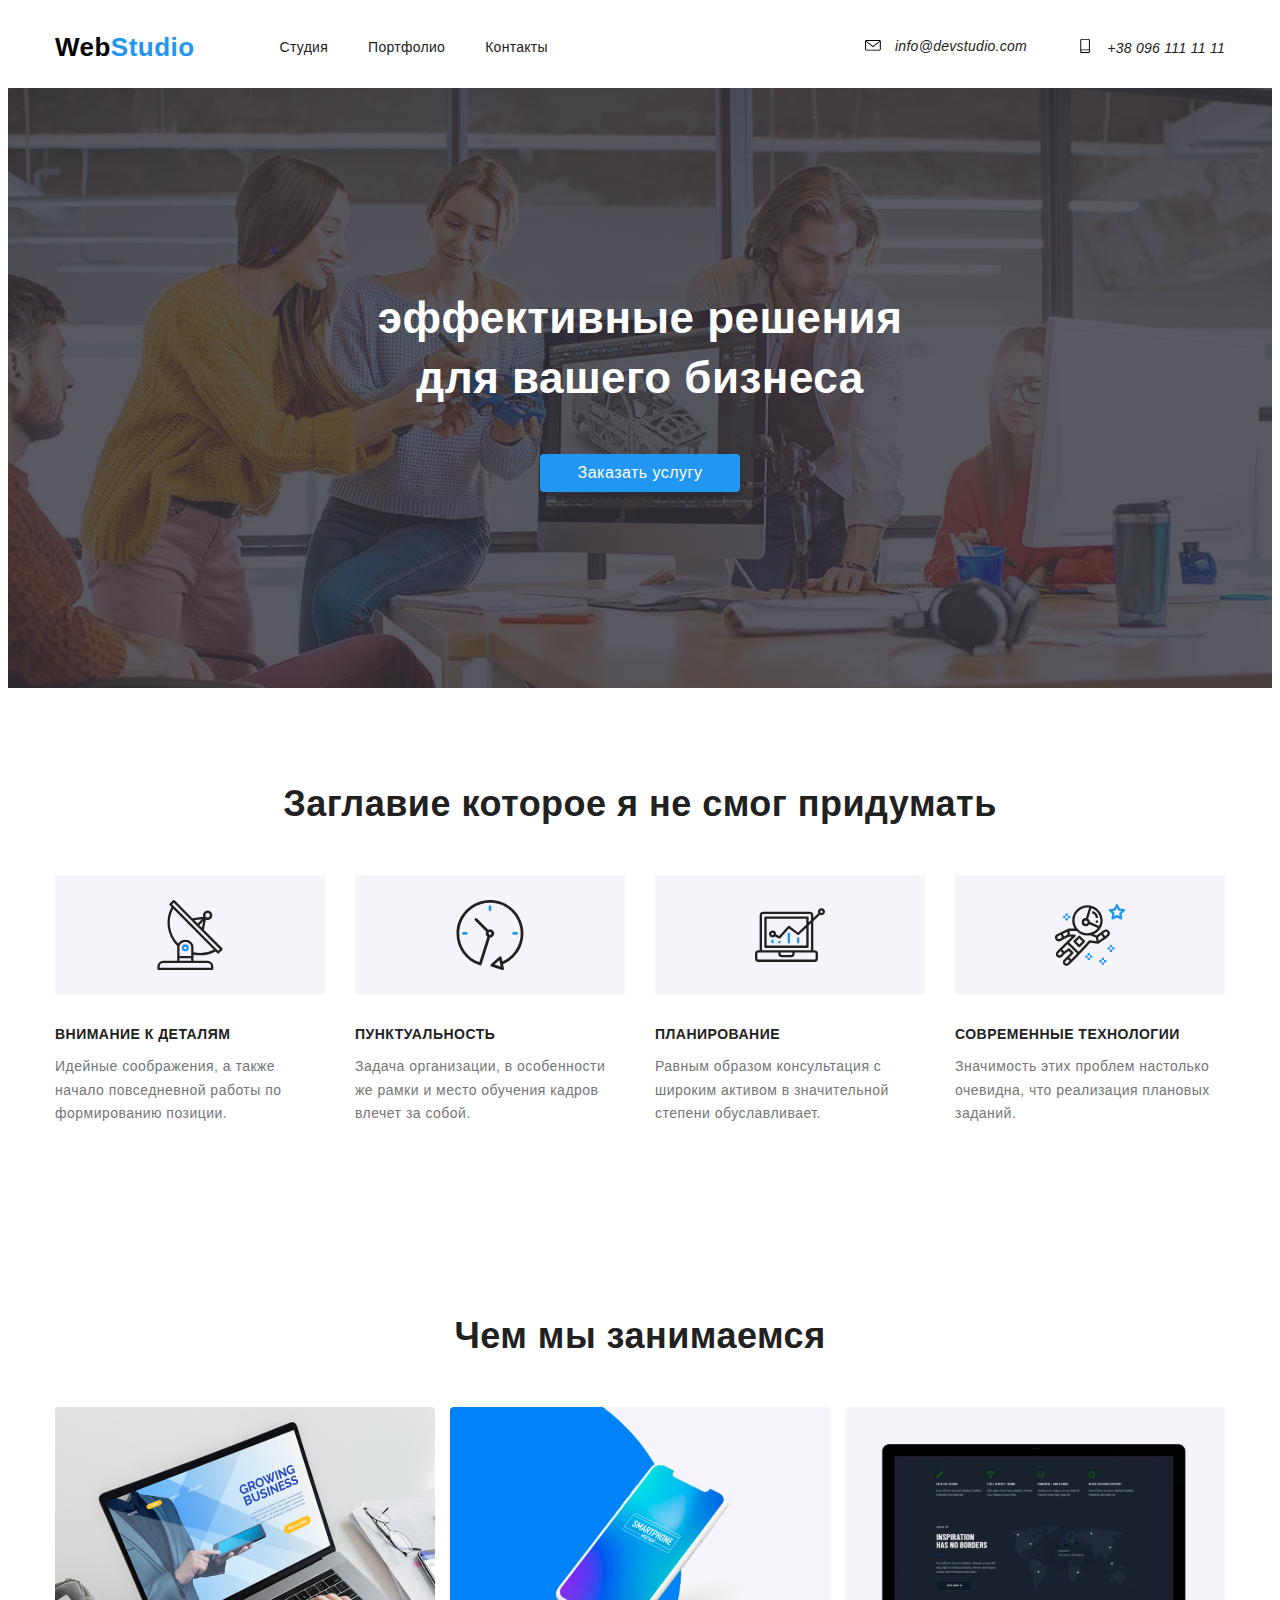
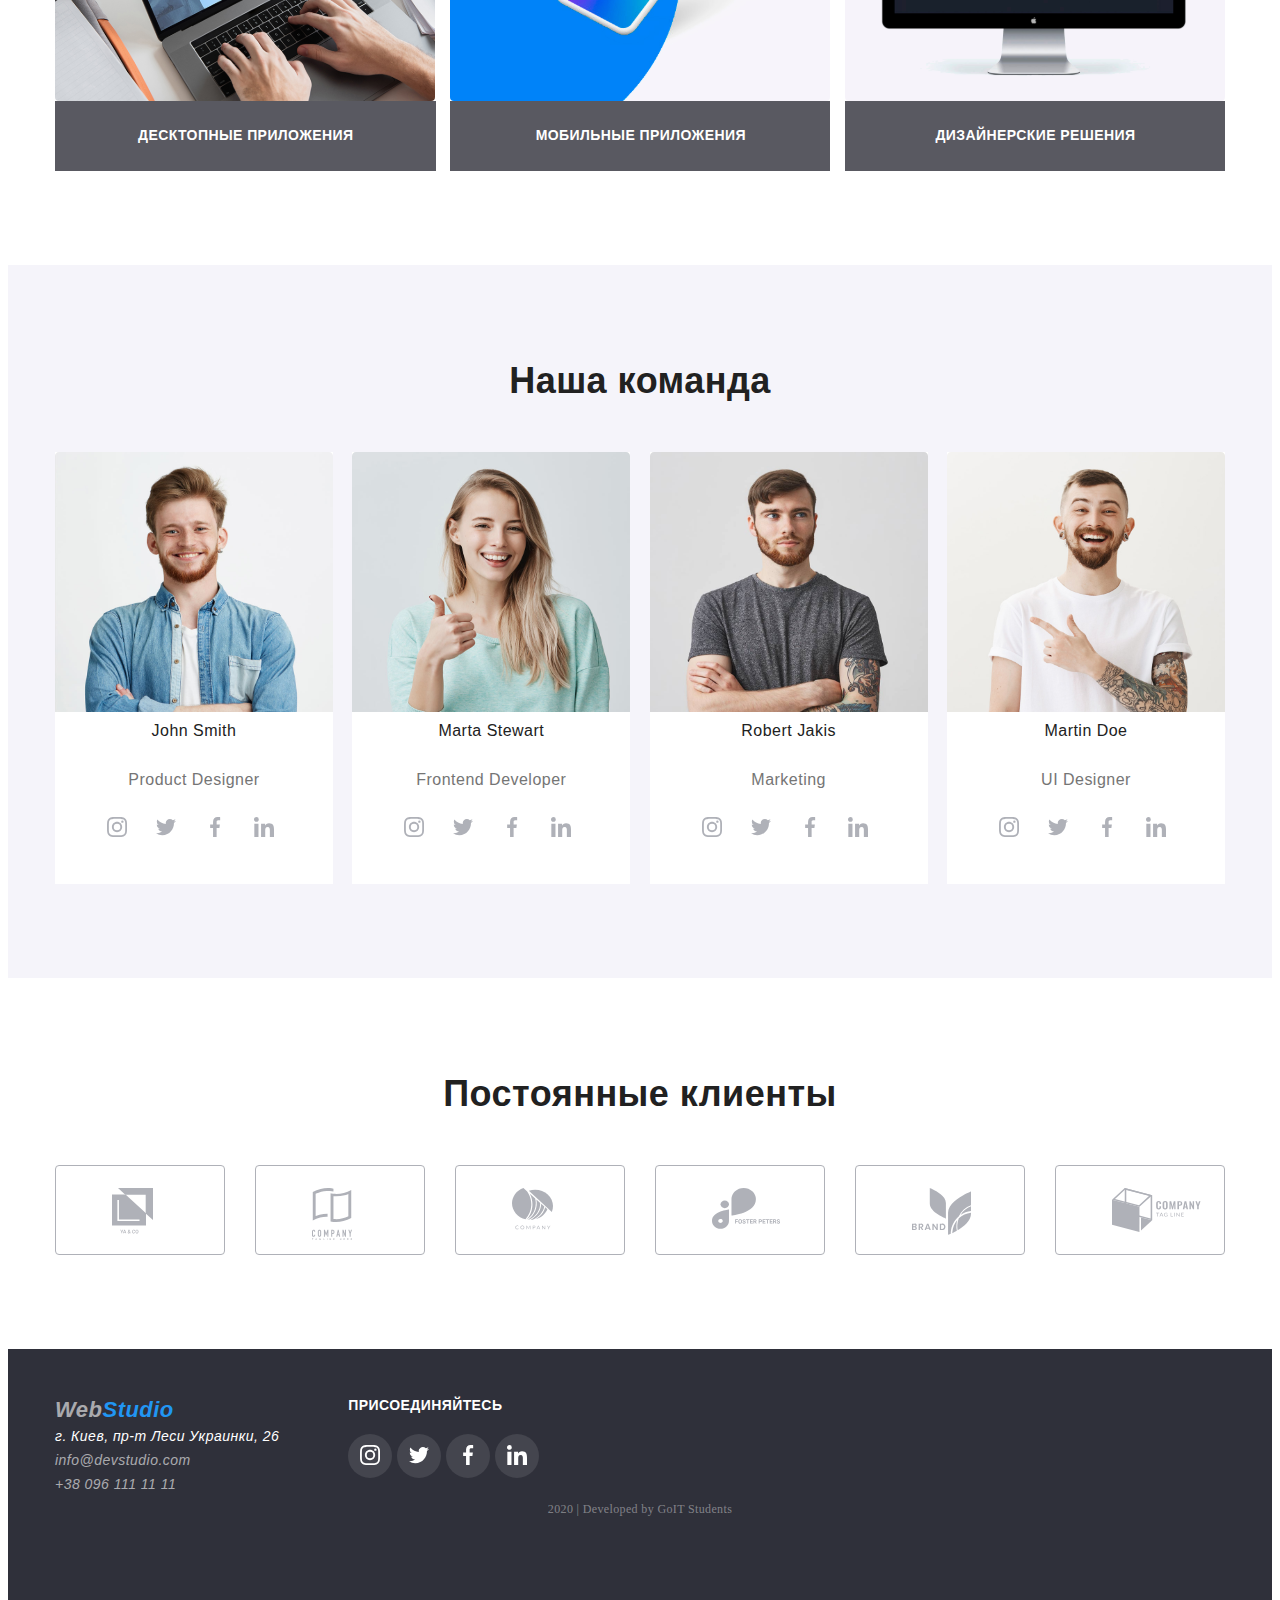
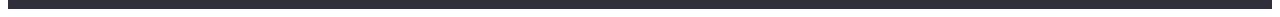
==== commit c0ceacaf: "hover done" ====
--- a/index.html
+++ b/index.html
@@ -98,29 +98,29 @@
             <div class="container flex-team">
                 <h2 class="section-title">Наша команда</h2>
                 <ul class="team-list">
-                    <li class="hover-social"><img src="./img/imgjohn.svg " alt="John Smith" width="278">
+                    <li class="hover-social"><img src="./img/imgjohn.svg" alt="John Smith" width="278">
                         <h3 lang="en">John Smith</h3>
                         <p lang="en">Product Designer</p>
                         <ul class="social-list">
-                            <a class="links-soc" href="https://www.instagram.com ">
-                                <button class="btn-ic">
-                                <svg class="btn-icon" width="20" height="20">
-                                    <use href="./img/sprite.svg#instagram"></use>
-                                </svg>
-                            </button></a>
-                            <a href="https://twitter.com/ ">
-                                <button class="btn-ic">
-                                <svg class="btn-icon" width="20" height="20">
-                                    <use href="./img/sprite.svg#twitter"></use>
-                                </svg>
-                            </button></a>
-                            <a href="https://www.facebook.com/">
-                                <button class="btn-ic">
-                                <svg class="btn-icon" width="20" height="20">
-                                    <use href="./img/sprite.svg#facebook"></use>
-                                </svg>
-                                </button></a>
-                            <a href="https://www.linkedin.com/ ">
+                            <a class="links-soc" href="https://www.instagram.com">
+                                <button class="btn-ic">
+                                <svg class="btn-icon" width="20" height="20">
+                                    <use href="./img/sprite.svg#instagram"></use>
+                                </svg>
+                            </button></a>
+                            <a href="https://twitter.com/ ">
+                                <button class="btn-ic">
+                                <svg class="btn-icon" width="20" height="20">
+                                    <use href="./img/sprite.svg#twitter"></use>
+                                </svg>
+                            </button></a>
+                            <a href="https://www.facebook.com/">
+                                <button class="btn-ic">
+                                <svg class="btn-icon" width="20" height="20">
+                                    <use href="./img/sprite.svg#facebook"></use>
+                                </svg>
+                                </button></a>
+                            <a href="https://www.linkedin.com/">
                                 <button class="btn-ic">
                                 <svg class="btn-icon" width="20" height="20">
                                     <use href="./img/sprite.svg#linkedin"></use>
--- a/css/styles.css
+++ b/css/styles.css
@@ -1,600 +1,563 @@
-/* Вторичный цвет фона #F5F4FA */
-
-
-/* футер цвет фона иконок соцсетей:rgba(255, 255, 255, 0.1); */
-
-
-/* MAIN */
-
-.phone {
-    color: #757575;
-    /* height: 14.94px; */
-    margin-right: 10px;
-}
-
-.mail {
-    display: inline-block;
-    color: #757575;
-    /* height: 11.2px; */
-    margin-right: 10px;
-}
-
-.section {
-    padding-bottom: 94px;
-    padding-top: 94px;
-}
-
-.team-section {
-    padding-bottom: 94px;
-    padding-top: 94px;
-}
-
-.container {
-    width: 1200px;
-    padding-left: 15px;
-    padding-right: 15px;
-    margin-left: auto;
-    margin-right: auto;
-    /* outline: 1px solid tomato; */
-}
-
-.section p {
-    color: var(--secondary-text-color);
-}
-
-
-/* Заглавие которое я не смог придумать */
-
-.tests:not(:last-child) {
-    width: 270px;
-    margin-right: 30px;
-}
-
-.about-us .link {
-    background-color: #f5f4fa;
-}
-
-.about-us {
-    display: flex;
-    margin-top: 0;
-    margin-bottom: 0;
-    list-style-type: none;
-    padding-left: 0;
-    /* outline: solid 1px tomato; */
-}
-
-.antenna::before {
-    display: block;
-    content: '';
-    width: 270px;
-    height: 120px;
-    background-image: url('../img/antenna.svg');
-    background-size: 70px;
-    background-repeat: no-repeat;
-    background-position: center;
-    background-color: #F5F4FA;
-    /* outline: solid 1px teal; */
-}
-
-.clock::before {
-    display: block;
-    content: '';
-    width: 270px;
-    height: 120px;
-    background-image: url('../img/clock.svg');
-    background-size: 70px;
-    background-repeat: no-repeat;
-    background-position: center;
-    background-color: #F5F4FA;
-    /* outline: solid 1px teal; */
-}
-
-.computer::before {
-    display: block;
-    content: '';
-    width: 270px;
-    height: 120px;
-    background-image: url('../img/diagram.svg');
-    background-size: 70px;
-    background-repeat: no-repeat;
-    background-position: center;
-    background-color: #F5F4FA;
-    /* outline: solid 1px teal; */
-}
-
-.kos::before {
-    display: block;
-    content: '';
-    width: 270px;
-    height: 120px;
-    background-image: url('../img/astronaut.svg');
-    background-size: 70px;
-    background-repeat: no-repeat;
-    background-position: center;
-    background-color: #F5F4FA;
-    /* outline: solid 1px teal; */
-}
-
-
-/* Чем мы занимаемся */
-
-.work-list p {
-    background-color: rgba(47, 48, 58, 0.8);
-    color: #FFFFFF;
-    padding: 27px;
-    padding-left: 83px;
-    padding-right: 82px;
-}
-
-
-/* OUR TEAM */
-
-.social-list {
-    margin-bottom: 34px;
-    margin-right: 36px;
-}
-
-.hover-social:hover {
-    -webkit-box-shadow: 0px 6px 6px 0px rgba(51, 51, 53, 0.59);
-    -moz-box-shadow: 0px 6px 6px 0px rgba(51, 51, 53, 0.59);
-    box-shadow: 0px 6px 6px 0px rgba(51, 51, 53, 0.59);
-}
-
-.btn-icon {
-    fill: #AFB1B8;
-}
-
-.ftr-icon {
-    fill: white;
-}
-
-.btn-icon:hover {
-    fill: #FFFFFF;
-    color: white;
-}
-
-.btn-ic {
-    padding: 0;
-    background-color: #FFFFFF;
-    border: none;
-    width: 44px;
-    height: 44px;
-    border-radius: 50%;
-}
-
-.ftr-ic {
-    padding: 0;
-    background-color: #44454E;
-    border: none;
-    width: 44px;
-    height: 44px;
-    border-radius: 50%;
-}
-
-.ftr-ic:hover {
-    background-color: #2196F3;
-}
-
-.btn-ic:hover {
-    background-color: #2196F3;
-}
-
-.team-section {
-    background-color: #f5f4fa;
-}
-
-.team-section p {
-    color: var(--secondary-text-color);
-}
-
-.team-list li {
-    background-color: #ffffff;
-}
-
-.team-list img:hover,
-.team-list a:focus {
-    background-color: var(--text-color-accent);
-}
-
-
-/* Постоянные клиенты */
-
-.regular-customers img:hover {
-    background-color: var(--text-color-accent);
-}
-
-
-/* button */
-
-.button {
-    background-color: #F5F4FA;
-    font-weight: 500;
-    font-size: 16px;
-    line-height: 1.62;
-    text-align: center;
-    border: none;
-}
-
-.button:hover {
-    background-color: var(--text-color-accent);
-    border: none;
-}
-
-.hero-button {
-    display: inline-block;
-    background-color: var(--text-color-accent);
-    color: #ffffff;
-    padding: 10px 32px;
-    box-shadow: 0px 4px 4px rgba(0, 0, 0, 0.15);
-    border-radius: 4px;
-    text-decoration: none;
-    min-width: 200px;
-    text-align: center;
-    margin-bottom: 200px;
-    margin-top: 46px;
-}
-
-
-/* HERO */
-
-
-/* Фон в Герое */
-
-.overlay {
-    max-width: 1600px;
-    height: 600px;
-    margin-left: auto;
-    margin-right: auto;
-    background-size: cover;
-    background-repeat: no-repeat;
-    background-position: center;
-    background-image: linear-gradient( to right, rgba(47, 48, 58, 0.8), rgba(47, 48, 58, 0.8)), url(../img/hero.jpg);
-}
-
-.hero {
-    text-align: center;
-    padding-top: 200px;
-}
-
-.hero-title {
-    font-weight: 900;
-    font-size: 44px;
-    line-height: 1.36;
-    margin-bottom: 0;
-    margin-top: 0;
-    color: #FFFFFF;
-    /* or 136% */
-}
-
-
-/* Заглавие которое я не смог придумать,
+    /* Вторичный цвет фона #F5F4FA */
+    /* футер цвет фона иконок соцсетей:rgba(255, 255, 255, 0.1); */
+    /* MAIN */
+    
+    .phone {
+        color: #757575;
+        /* height: 14.94px; */
+        margin-right: 10px;
+    }
+    
+    .mail {
+        display: inline-block;
+        color: #757575;
+        /* height: 11.2px; */
+        margin-right: 10px;
+    }
+    
+    .section {
+        padding-bottom: 94px;
+        padding-top: 94px;
+    }
+    
+    .team-section {
+        padding-bottom: 94px;
+        padding-top: 94px;
+    }
+    
+    .container {
+        width: 1200px;
+        padding-left: 15px;
+        padding-right: 15px;
+        margin-left: auto;
+        margin-right: auto;
+        /* outline: 1px solid tomato; */
+    }
+    
+    .section p {
+        color: var(--secondary-text-color);
+    }
+    /* Заглавие которое я не смог придумать */
+    
+    .tests:not(:last-child) {
+        width: 270px;
+        margin-right: 30px;
+    }
+    
+    .about-us .link {
+        background-color: #f5f4fa;
+    }
+    
+    .about-us {
+        display: flex;
+        margin-top: 0;
+        margin-bottom: 0;
+        list-style-type: none;
+        padding-left: 0;
+        /* outline: solid 1px tomato; */
+    }
+    
+    .antenna::before {
+        display: block;
+        content: '';
+        width: 270px;
+        height: 120px;
+        background-image: url('../img/antenna.svg');
+        background-size: 70px;
+        background-repeat: no-repeat;
+        background-position: center;
+        background-color: #F5F4FA;
+        /* outline: solid 1px teal; */
+    }
+    
+    .clock::before {
+        display: block;
+        content: '';
+        width: 270px;
+        height: 120px;
+        background-image: url('../img/clock.svg');
+        background-size: 70px;
+        background-repeat: no-repeat;
+        background-position: center;
+        background-color: #F5F4FA;
+        /* outline: solid 1px teal; */
+    }
+    
+    .computer::before {
+        display: block;
+        content: '';
+        width: 270px;
+        height: 120px;
+        background-image: url('../img/diagram.svg');
+        background-size: 70px;
+        background-repeat: no-repeat;
+        background-position: center;
+        background-color: #F5F4FA;
+        /* outline: solid 1px teal; */
+    }
+    
+    .kos::before {
+        display: block;
+        content: '';
+        width: 270px;
+        height: 120px;
+        background-image: url('../img/astronaut.svg');
+        background-size: 70px;
+        background-repeat: no-repeat;
+        background-position: center;
+        background-color: #F5F4FA;
+        /* outline: solid 1px teal; */
+    }
+    /* Чем мы занимаемся */
+    
+    .work-list p {
+        background-color: rgba(47, 48, 58, 0.8);
+        color: #FFFFFF;
+        padding: 27px;
+        padding-left: 83px;
+        padding-right: 82px;
+    }
+    /* OUR TEAM */
+    
+    .links-soc:hover {
+        fill: white;
+        color: white;
+    }
+    
+    .social-list {
+        margin-bottom: 34px;
+        margin-right: 36px;
+    }
+    
+    .hover-social:hover {
+        -webkit-box-shadow: 0px 6px 6px 0px rgba(51, 51, 53, 0.59);
+        -moz-box-shadow: 0px 6px 6px 0px rgba(51, 51, 53, 0.59);
+        box-shadow: 0px 6px 6px 0px rgba(51, 51, 53, 0.59);
+    }
+    
+    .ftr-icon {
+        fill: white;
+    }
+    
+    .btn-icon:hover {}
+    
+    .btn-ic {
+        fill: #AFB1B8;
+        padding: 0;
+        background-color: #FFFFFF;
+        border: none;
+        width: 44px;
+        height: 44px;
+        border-radius: 50%;
+    }
+    
+    .ftr-ic {
+        padding: 0;
+        background-color: #44454E;
+        border: none;
+        width: 44px;
+        height: 44px;
+        border-radius: 50%;
+    }
+    
+    .ftr-ic:hover {
+        background-color: #2196F3;
+    }
+    
+    .btn-ic:hover {
+        background-color: #2196F3;
+        fill: white;
+        color: white;
+    }
+    
+    .team-section {
+        background-color: #f5f4fa;
+    }
+    
+    .team-section p {
+        color: var(--secondary-text-color);
+    }
+    
+    .team-list li {
+        background-color: #ffffff;
+    }
+    
+    .team-list img:hover,
+    .team-list a:focus {
+        background-color: var(--text-color-accent);
+    }
+    /* Постоянные клиенты */
+    
+    .regular-customers img:hover {
+        background-color: var(--text-color-accent);
+    }
+    /* button */
+    
+    .button {
+        background-color: #F5F4FA;
+        font-weight: 500;
+        font-size: 16px;
+        line-height: 1.62;
+        text-align: center;
+        border: none;
+    }
+    
+    .button:hover {
+        background-color: var(--text-color-accent);
+        border: none;
+    }
+    
+    .hero-button {
+        display: inline-block;
+        background-color: var(--text-color-accent);
+        color: #ffffff;
+        padding: 10px 32px;
+        box-shadow: 0px 4px 4px rgba(0, 0, 0, 0.15);
+        border-radius: 4px;
+        text-decoration: none;
+        min-width: 200px;
+        text-align: center;
+        margin-bottom: 200px;
+        margin-top: 46px;
+    }
+    /* HERO */
+    /* Фон в Герое */
+    
+    .overlay {
+        max-width: 1600px;
+        height: 600px;
+        margin-left: auto;
+        margin-right: auto;
+        background-size: cover;
+        background-repeat: no-repeat;
+        background-position: center;
+        background-image: linear-gradient( to right, rgba(47, 48, 58, 0.8), rgba(47, 48, 58, 0.8)), url(../img/hero.jpg);
+    }
+    
+    .hero {
+        text-align: center;
+        padding-top: 200px;
+    }
+    
+    .hero-title {
+        font-weight: 900;
+        font-size: 44px;
+        line-height: 1.36;
+        margin-bottom: 0;
+        margin-top: 0;
+        color: #FFFFFF;
+        /* or 136% */
+    }
+    /* Заглавие которое я не смог придумать,
 но оно потом будет скрыто */
-
-.about-us .title {
-    font-weight: 700;
-    font-size: 14px;
-    line-height: 1.4;
-    text-transform: uppercase;
-}
-
-.about-us p {
-    font-weight: 400;
-    font-size: 14px;
-    line-height: 1.7;
-    margin-top: 0;
-    margin-bottom: 0;
-}
-
-.title {
-    margin-bottom: 10px;
-    margin-top: 30px;
-}
-
-
-/* Чем мы занимаемся */
-
-.section-title {
-    font-weight: 700;
-    font-size: 36px;
-    line-height: 1.2;
-    text-align: center;
-    margin-top: 0;
-    margin-bottom: 50px;
-}
-
-.work-list li p {
-    font-weight: 700;
-    font-size: 14px;
-    line-height: 1.14;
-    text-align: center;
-    letter-spacing: 0.03em;
-    text-transform: uppercase;
-}
-
-.work-list {
-    display: flex;
-    justify-content: space-between;
-    list-style-type: none;
-    margin-top: 0;
-    margin-bottom: 0;
-    padding-left: 0;
-}
-
-.work-list p {
-    margin-top: 0;
-    margin-bottom: 0;
-}
-
-
-/* OUR TEAM */
-
-.team-list {
-    display: flex;
-    justify-content: space-between;
-}
-
-.team-list li h3 {
-    font-weight: 500;
-    font-size: 16px;
-    line-height: 1.18;
-    text-align: center;
-}
-
-.team-list li p {
-    font-weight: 400;
-    font-size: 16px;
-    line-height: 1.18;
-    /* identical to box height */
-    text-align: center;
-}
-
-.team-list {
-    margin-bottom: 0;
-    margin-top: 0;
-    list-style-type: none;
-    list-style-position: 0;
-    padding-left: 0;
-}
-
-.team-list p {
-    margin-bottom: 16px;
-    margin-top: 0;
-}
-
-.team-list h3 {
-    margin-bottom: 30px;
-    margin-top: 10px;
-}
-
-
-/* ПОСТОЯННЫЕ КЛИЕНТЫ */
-
-.img-color {
-    fill: black;
-    color: black;
-}
-
-.regular-customers {
-    display: flex;
-    justify-content: space-between;
-    margin-top: 0;
-    margin-bottom: 0;
-    list-style-type: none;
-    padding-left: 0;
-}
-
-.size-customers {
-    width: 170px;
-    height: 90px;
-    /* background-color: teal; */
-    border: 1px solid #AFB1B8;
-    box-sizing: border-box;
-    border-radius: 4px;
-    padding-top: 22px;
-    padding-bottom: 21px;
-    padding-left: 56px;
-    padding-right: 55px;
-}
-
-.size-customers:hover {
-    border-color: #2196F3;
-}
-
-
-/* .color:hover {
+    
+    .about-us .title {
+        font-weight: 700;
+        font-size: 14px;
+        line-height: 1.4;
+        text-transform: uppercase;
+    }
+    
+    .about-us p {
+        font-weight: 400;
+        font-size: 14px;
+        line-height: 1.7;
+        margin-top: 0;
+        margin-bottom: 0;
+    }
+    
+    .title {
+        margin-bottom: 10px;
+        margin-top: 30px;
+    }
+    /* Чем мы занимаемся */
+    
+    .section-title {
+        font-weight: 700;
+        font-size: 36px;
+        line-height: 1.2;
+        text-align: center;
+        margin-top: 0;
+        margin-bottom: 50px;
+    }
+    
+    .work-list li p {
+        font-weight: 700;
+        font-size: 14px;
+        line-height: 1.14;
+        text-align: center;
+        letter-spacing: 0.03em;
+        text-transform: uppercase;
+    }
+    
+    .work-list {
+        display: flex;
+        justify-content: space-between;
+        list-style-type: none;
+        margin-top: 0;
+        margin-bottom: 0;
+        padding-left: 0;
+    }
+    
+    .work-list p {
+        margin-top: 0;
+        margin-bottom: 0;
+    }
+    /* OUR TEAM */
+    
+    .team-list {
+        display: flex;
+        justify-content: space-between;
+    }
+    
+    .team-list li h3 {
+        font-weight: 500;
+        font-size: 16px;
+        line-height: 1.18;
+        text-align: center;
+    }
+    
+    .team-list li p {
+        font-weight: 400;
+        font-size: 16px;
+        line-height: 1.18;
+        /* identical to box height */
+        text-align: center;
+    }
+    
+    .team-list {
+        margin-bottom: 0;
+        margin-top: 0;
+        list-style-type: none;
+        list-style-position: 0;
+        padding-left: 0;
+    }
+    
+    .team-list p {
+        margin-bottom: 16px;
+        margin-top: 0;
+    }
+    
+    .team-list h3 {
+        margin-bottom: 30px;
+        margin-top: 10px;
+    }
+    /* ПОСТОЯННЫЕ КЛИЕНТЫ */
+    
+    .img-color {
+        fill: black;
+        color: black;
+    }
+    
+    .regular-customers {
+        display: flex;
+        justify-content: space-between;
+        margin-top: 0;
+        margin-bottom: 0;
+        list-style-type: none;
+        padding-left: 0;
+    }
+    
+    .size-customers {
+        width: 170px;
+        height: 90px;
+        /* background-color: teal; */
+        border: 1px solid #AFB1B8;
+        box-sizing: border-box;
+        border-radius: 4px;
+        padding-top: 22px;
+        padding-bottom: 21px;
+        padding-left: 56px;
+        padding-right: 55px;
+    }
+    
+    .size-customers:hover {
+        border-color: #2196F3;
+    }
+    /* .color:hover {
     color: white;
     fill: white;
 } */
-
-
-/* OUR WORKS */
-
-.card-content {
-    padding-left: 24px;
-    padding-right: 24px;
-    padding-bottom: 20px;
-    padding-top: 20px;
-}
-
-.porto-flex {
-    display: flex;
-    flex-wrap: wrap;
-    justify-content: space-between;
-}
-
-.porto-container {
-    width: 370px;
-    height: 404px;
-    /* margin-right: 30px; */
-    margin-bottom: 30px;
-}
-
-
-/* .porto-container:nth-child(3n) {
+    /* OUR WORKS */
+    
+    .card-content {
+        padding-left: 24px;
+        padding-right: 24px;
+        padding-bottom: 20px;
+        padding-top: 20px;
+    }
+    
+    .porto-flex {
+        display: flex;
+        flex-wrap: wrap;
+        justify-content: space-between;
+    }
+    
+    .porto-container {
+        width: 370px;
+        height: 404px;
+        /* margin-right: 30px; */
+        margin-bottom: 30px;
+    }
+    /* .porto-container:nth-child(3n) {
         margin-right: 0;
     } */
-
-.porto-container:nth-last-child(-n+3) {
-    margin-bottom: 0;
-}
-
-.porto {
-    padding-top: 94px;
-    padding-bottom: 94px;
-}
-
-.work-button {
-    text-align: center;
-    margin-bottom: 34px;
-}
-
-.work-button .button {
-    margin-right: 8px;
-    padding: 6px 22px;
-    display: inline-block;
-    background: #F5F4FA;
-    border-radius: 4px;
-    font-style: normal;
-    font-weight: 500;
-    font-size: 16px;
-    line-height: 26px;
-    /* identical to box height, or 162% */
-    text-align: center;
-    letter-spacing: 0.03em;
-}
-
-.lstb {
-    margin-right: 0;
-}
-
-.work-button .button:hover {
-    background-color: #2196F3;
-    color: white;
-    box-shadow: 0px 2px 2px rgba(0, 0, 0, 0.12), 0px 1px 2px rgba(0, 0, 0, 0.08), 0px 3px 1px rgba(0, 0, 0, 0.1);
-}
-
-
-/* .title-port {
+    
+    .porto-container:nth-last-child(-n+3) {
+        margin-bottom: 0;
+    }
+    
+    .porto {
+        padding-top: 94px;
+        padding-bottom: 94px;
+    }
+    
+    .work-button {
+        text-align: center;
+        margin-bottom: 34px;
+    }
+    
+    .work-button .button {
+        margin-right: 8px;
+        padding: 6px 22px;
+        display: inline-block;
+        background: #F5F4FA;
+        border-radius: 4px;
+        font-style: normal;
+        font-weight: 500;
+        font-size: 16px;
+        line-height: 26px;
+        /* identical to box height, or 162% */
+        text-align: center;
+        letter-spacing: 0.03em;
+    }
+    
+    .lstb {
+        margin-right: 0;
+    }
+    
+    .work-button .button:hover {
+        background-color: #2196F3;
+        color: white;
+        box-shadow: 0px 2px 2px rgba(0, 0, 0, 0.12), 0px 1px 2px rgba(0, 0, 0, 0.08), 0px 3px 1px rgba(0, 0, 0, 0.1);
+    }
+    /* .title-port {
     margin-top: 0;
     margin-bottom: 0;
 } */
-
-
-/* .test {
+    /* .test {
         outline: solid 1px turquoise;
     }
      */
-
-.link-work {
-    list-style-type: none;
-    margin-top: 0;
-    margin-bottom: 0;
-    padding-left: 0;
-}
-
-.link-work h3 {
-    margin-bottom: 0;
-    margin-top: 0;
-}
-
-.link-work p {
-    margin-bottom: 0px;
-    margin-top: 0;
-}
-
-.link-work li h3 {
-    font-weight: 700;
-    font-size: 17px;
-    line-height: 2;
-    letter-spacing: 0.06em;
-}
-
-.link-work li p {
-    font-weight: 400;
-    font-size: 16px;
-    line-height: 1.87;
-    color: #757575;
-}
-
-.about-site {
-    font-weight: 400;
-    font-size: 18px;
-    line-height: 1.56;
-    /* or 156% */
-    letter-spacing: 0.03em;
-}
-
-
-/* footer */
-
-.footer-flex {
-    display: flex;
-}
-
-.footer-logo {
-    /* display: block; */
-    font-weight: bold;
-    font-size: 22px;
-    line-height: 26px;
-    margin-bottom: 10px;
-}
-
-.footer {
-    background-color: #2F303A;
-    color: #ffffff;
-    padding-top: 48px;
-    padding-bottom: 88px;
-}
-
-.footer a {
-    color: rgba(255, 255, 255, 0.6);
-    text-decoration: none;
-}
-
-.footer address {
-    font-weight: 400;
-    font-size: 14px;
-    line-height: 1.7;
-}
-
-.footer ul {
-    list-style-type: none;
-    margin-top: 0;
-    margin-bottom: 0;
-    padding-left: 0;
-}
-
-.coop {
-    margin-bottom: 0;
-    margin-top: 0;
-    font-family: Roboto;
-    font-style: normal;
-    font-weight: normal;
-    font-size: 12px;
-    line-height: 24px;
-    /* or 200% */
-    text-align: center;
-    letter-spacing: 0.03em;
-    color: rgba(255, 255, 255, 0.4);
-}
-
-.logo-social-network {
-    display: flex;
-    padding-left: 0;
-    justify-content: center;
-    padding-bottom: 24px;
-}
-
-.title-go {
-    display: block;
-    margin-bottom: 21px;
-    font-weight: bold;
-    font-size: 14px;
-    line-height: 16px;
-    letter-spacing: 0.03em;
-    text-transform: uppercase;
-}
-
-.join {
-    margin-left: 69px;
-}+    
+    .link-work {
+        list-style-type: none;
+        margin-top: 0;
+        margin-bottom: 0;
+        padding-left: 0;
+    }
+    
+    .link-work h3 {
+        margin-bottom: 0;
+        margin-top: 0;
+    }
+    
+    .link-work p {
+        margin-bottom: 0px;
+        margin-top: 0;
+    }
+    
+    .link-work li h3 {
+        font-weight: 700;
+        font-size: 17px;
+        line-height: 2;
+        letter-spacing: 0.06em;
+    }
+    
+    .link-work li p {
+        font-weight: 400;
+        font-size: 16px;
+        line-height: 1.87;
+        color: #757575;
+    }
+    
+    .about-site {
+        font-weight: 400;
+        font-size: 18px;
+        line-height: 1.56;
+        /* or 156% */
+        letter-spacing: 0.03em;
+    }
+    /* footer */
+    
+    .footer-flex {
+        display: flex;
+    }
+    
+    .footer-logo {
+        /* display: block; */
+        font-weight: bold;
+        font-size: 22px;
+        line-height: 26px;
+        margin-bottom: 10px;
+    }
+    
+    .footer {
+        background-color: #2F303A;
+        color: #ffffff;
+        padding-top: 48px;
+        padding-bottom: 88px;
+    }
+    
+    .footer a {
+        color: rgba(255, 255, 255, 0.6);
+        text-decoration: none;
+    }
+    
+    .footer address {
+        font-weight: 400;
+        font-size: 14px;
+        line-height: 1.7;
+    }
+    
+    .footer ul {
+        list-style-type: none;
+        margin-top: 0;
+        margin-bottom: 0;
+        padding-left: 0;
+    }
+    
+    .coop {
+        margin-bottom: 0;
+        margin-top: 0;
+        font-family: Roboto;
+        font-style: normal;
+        font-weight: normal;
+        font-size: 12px;
+        line-height: 24px;
+        /* or 200% */
+        text-align: center;
+        letter-spacing: 0.03em;
+        color: rgba(255, 255, 255, 0.4);
+    }
+    
+    .logo-social-network {
+        display: flex;
+        padding-left: 0;
+        justify-content: center;
+        padding-bottom: 24px;
+    }
+    
+    .title-go {
+        display: block;
+        margin-bottom: 21px;
+        font-weight: bold;
+        font-size: 14px;
+        line-height: 16px;
+        letter-spacing: 0.03em;
+        text-transform: uppercase;
+    }
+    
+    .join {
+        margin-left: 69px;
+    }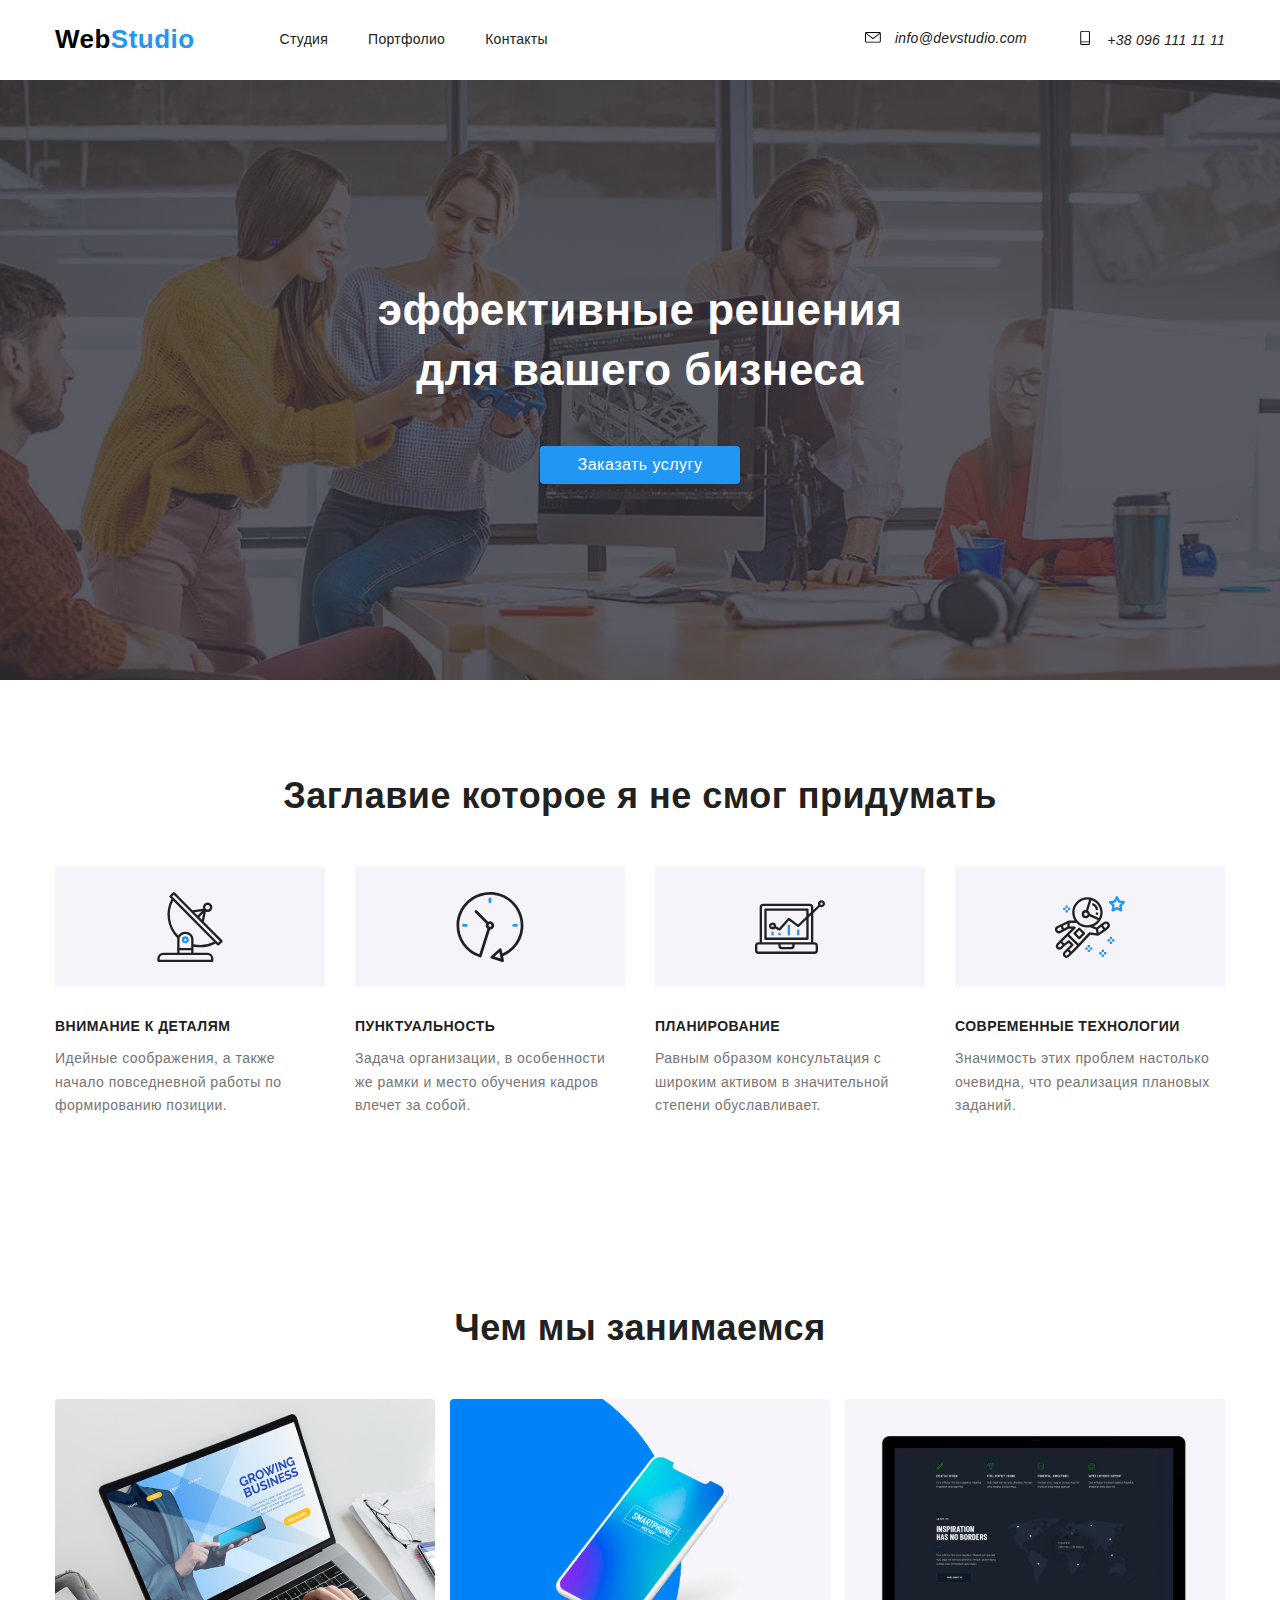
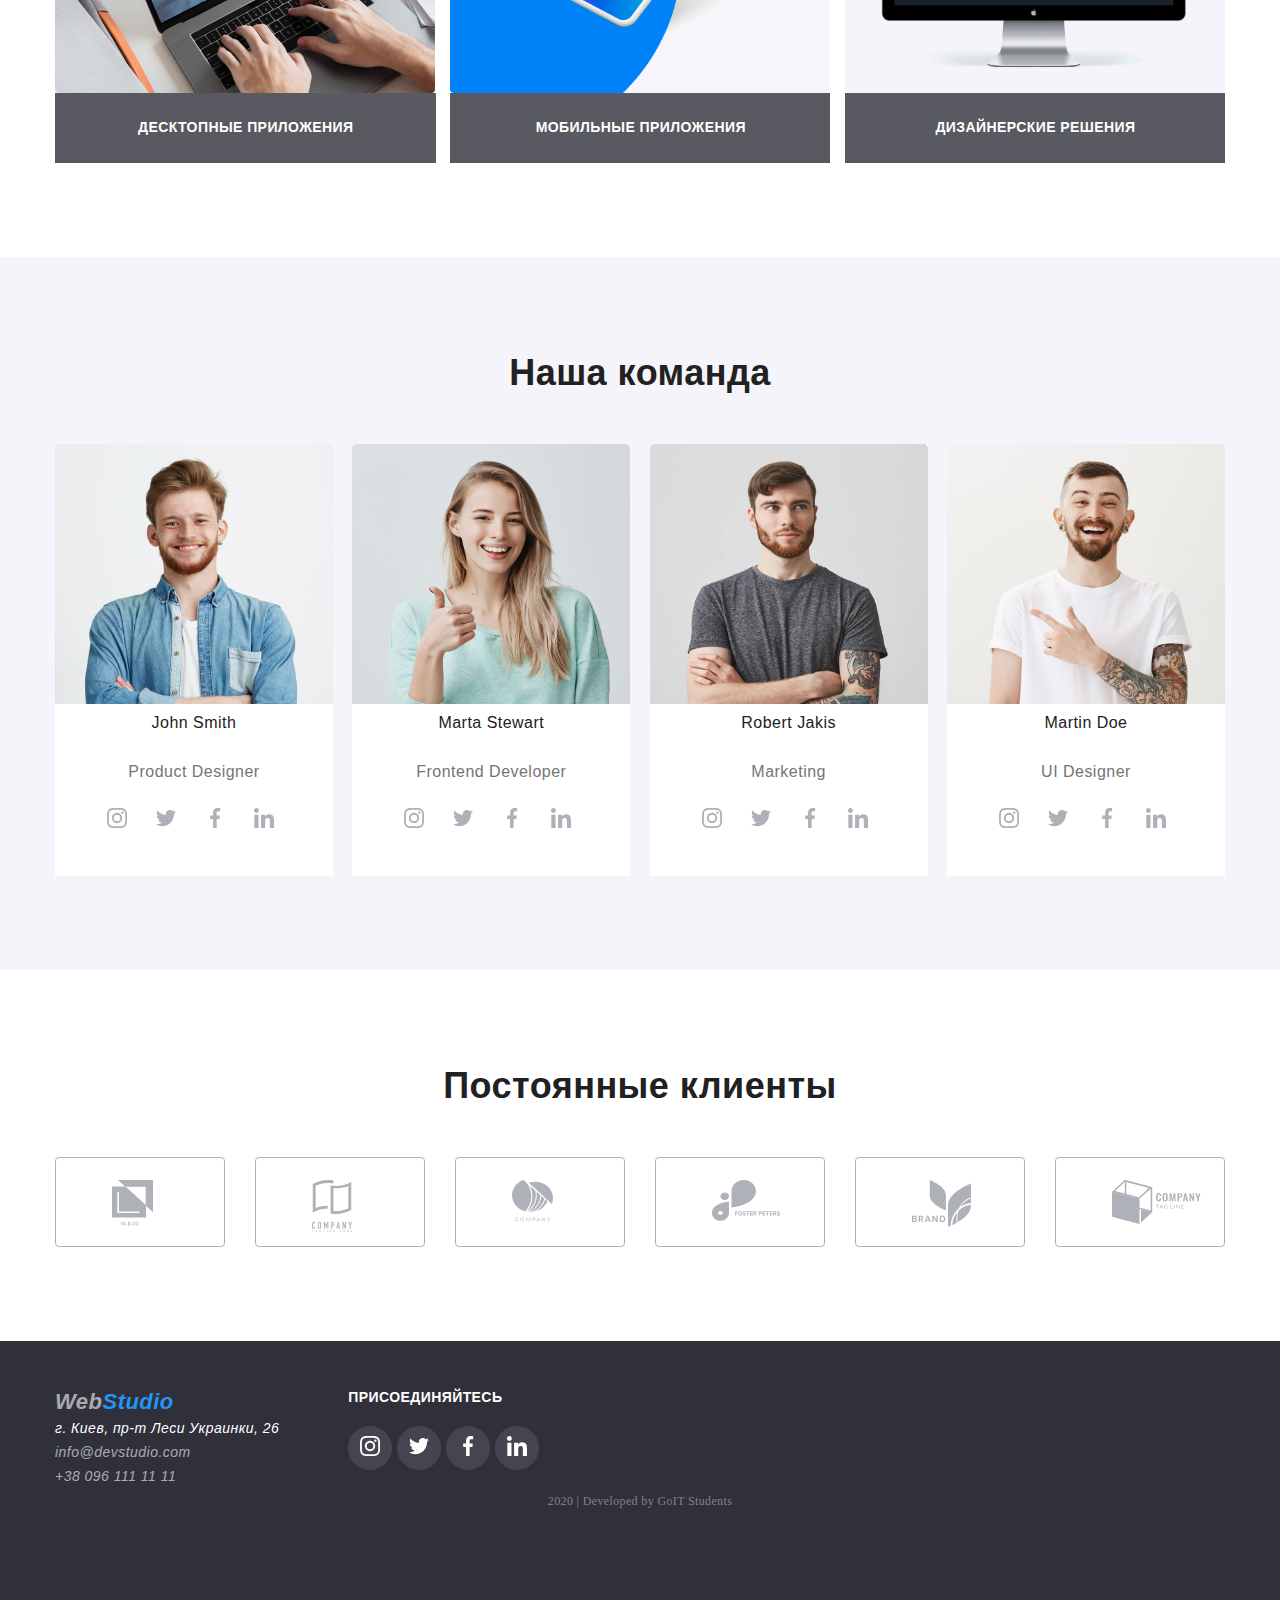
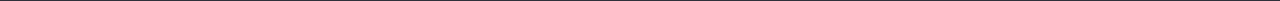
==== commit 64f3d01e: "done" ====
--- a/index.html
+++ b/index.html
@@ -4,6 +4,7 @@
 <head>
     <meta charset="UTF-8">
     <meta name="viewport" content="width=device-width, initial-scale=1.0">
+    <link rel="stylesheet" href="https://cdnjs.cloudflare.com/ajax/libs/modern-normalize/0.6.0/modern-normalize.min.css" />
     <link rel="stylesheet" href="./css/common.css">
     <link rel="stylesheet" href="./css/styles.css">
     <title>WEBstudIO</title>
